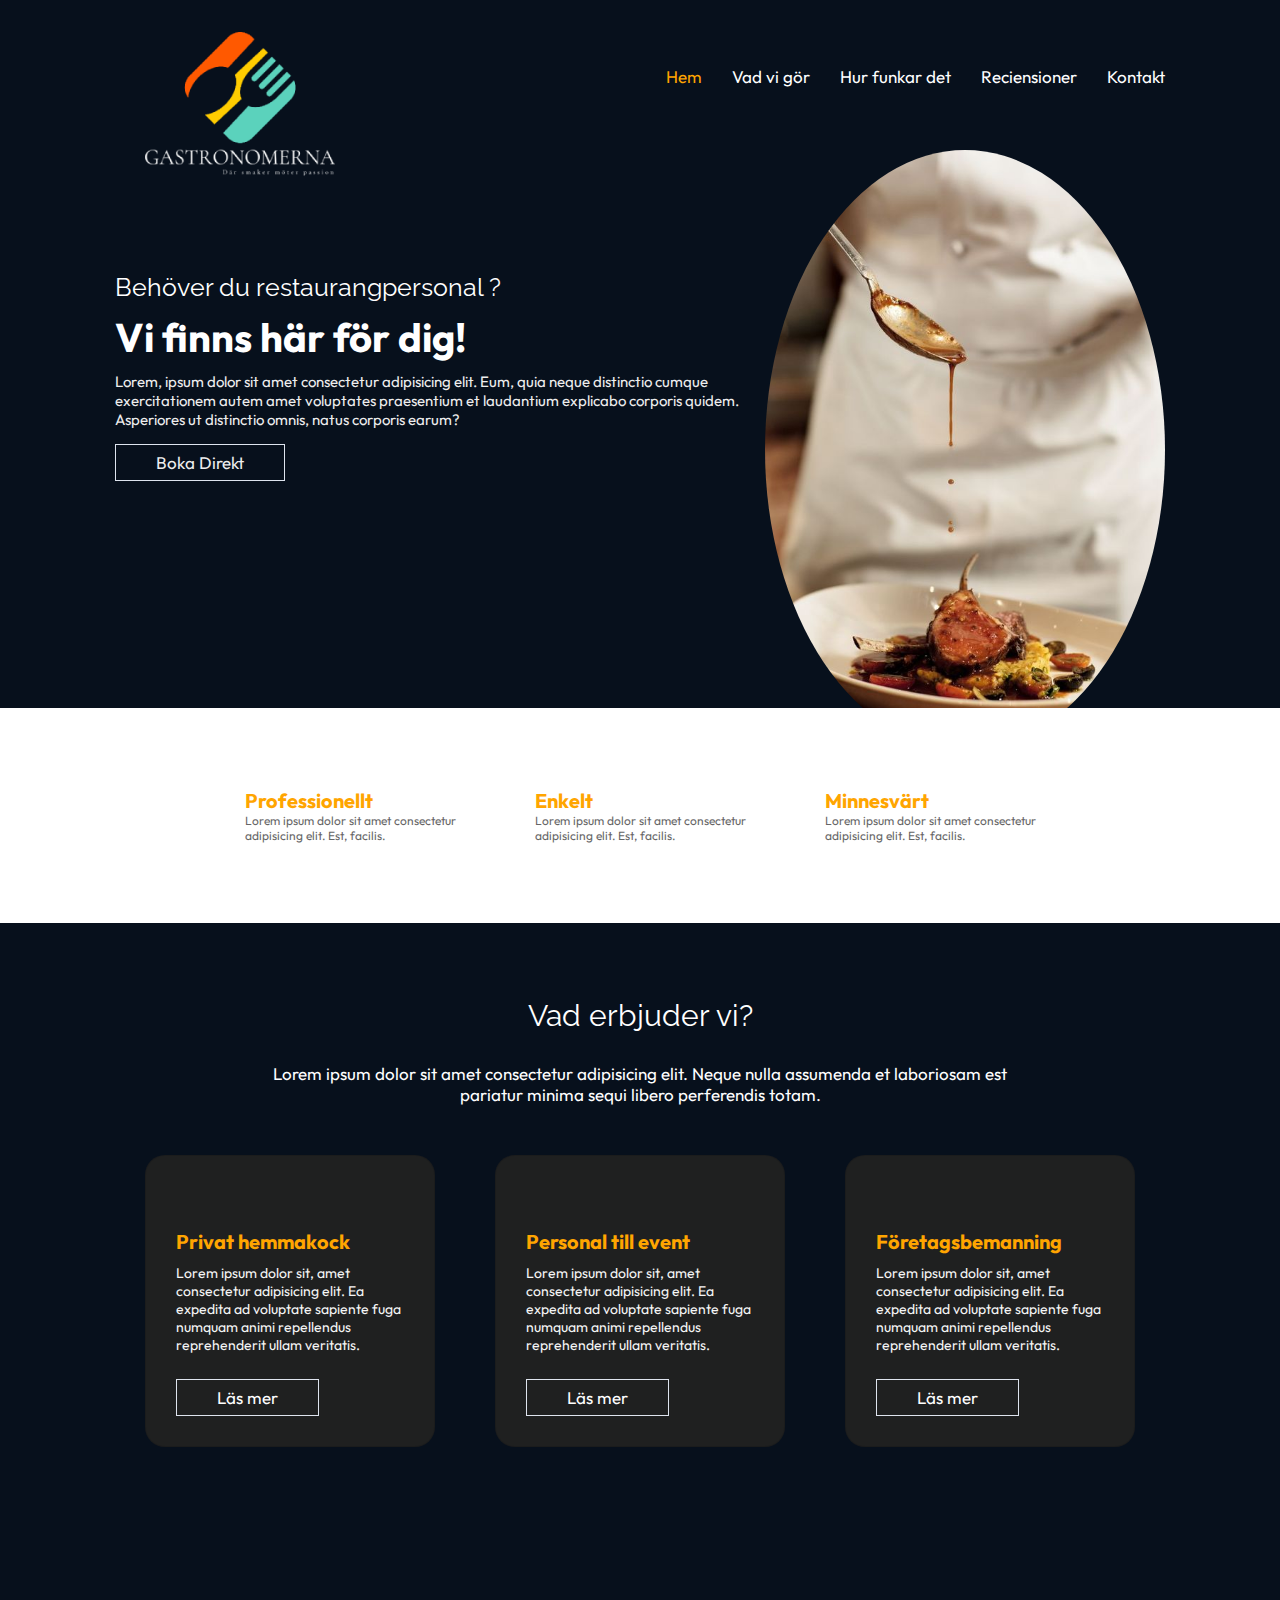
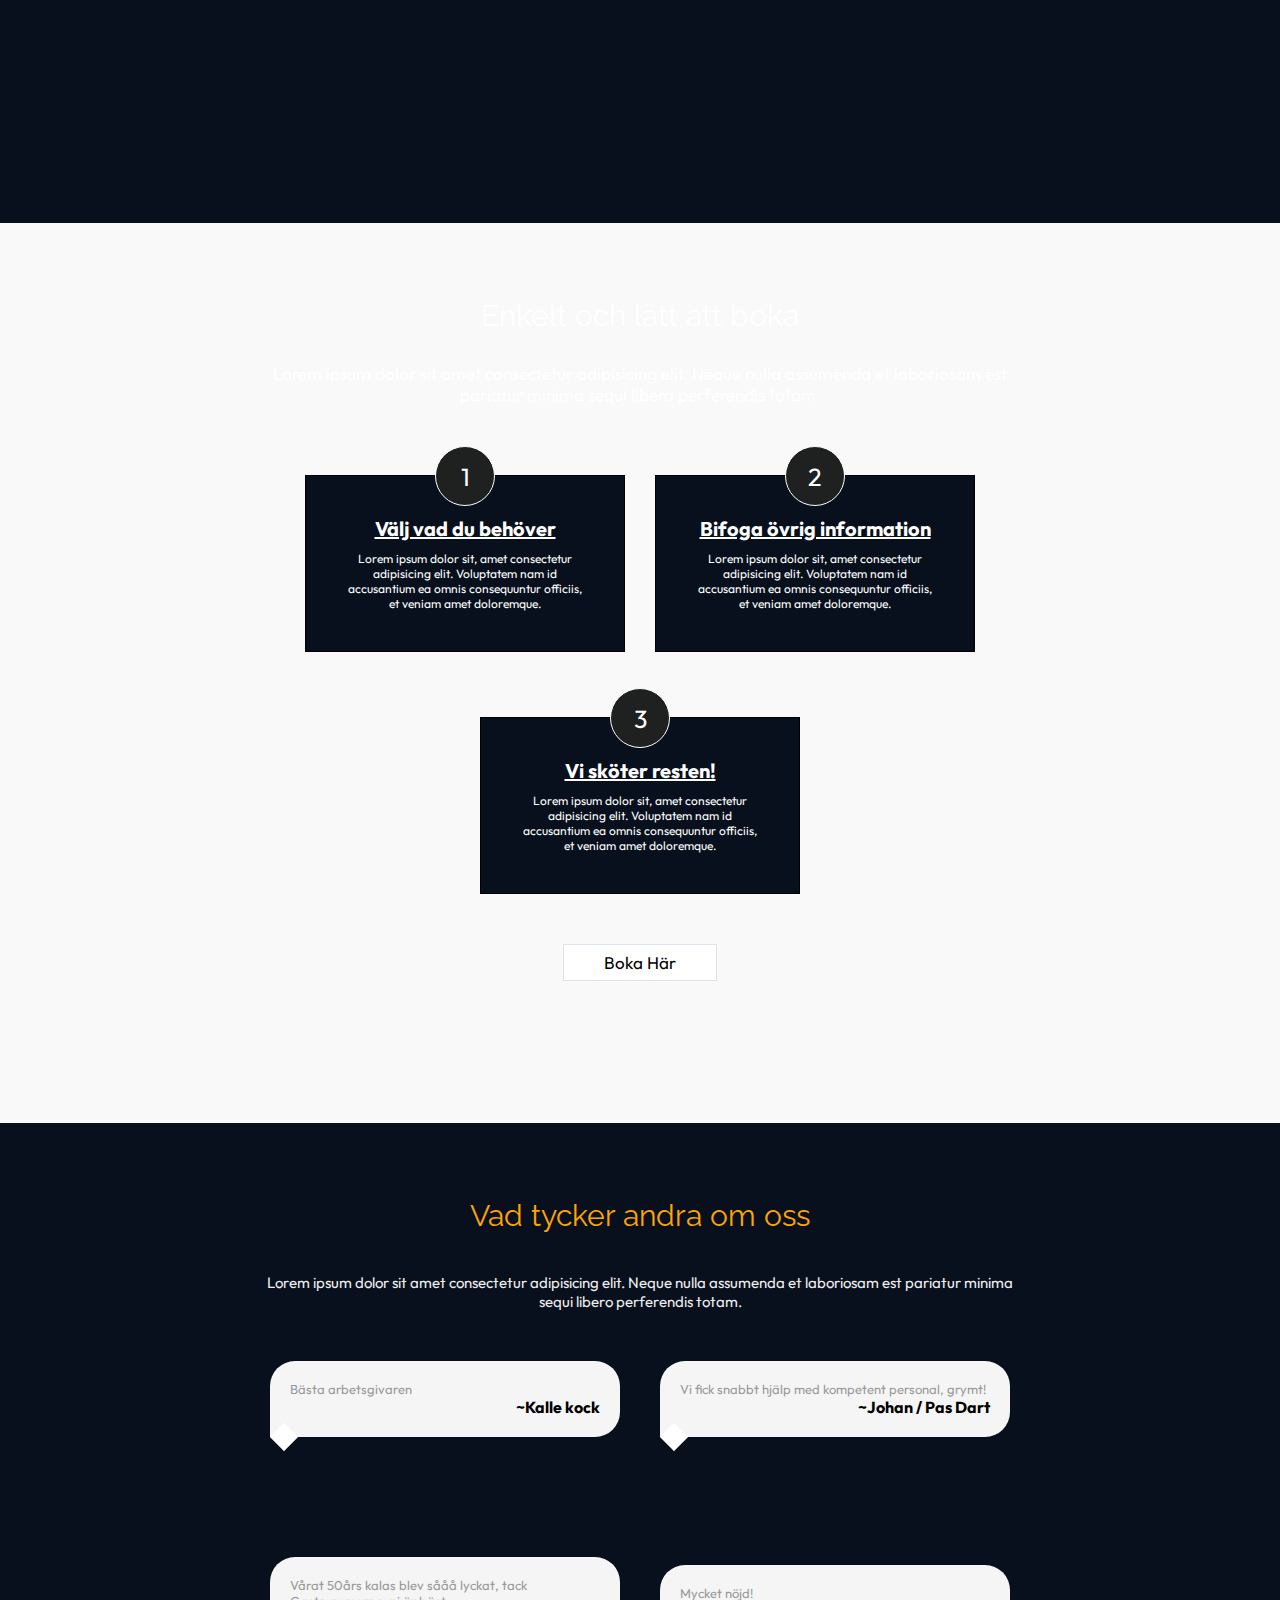
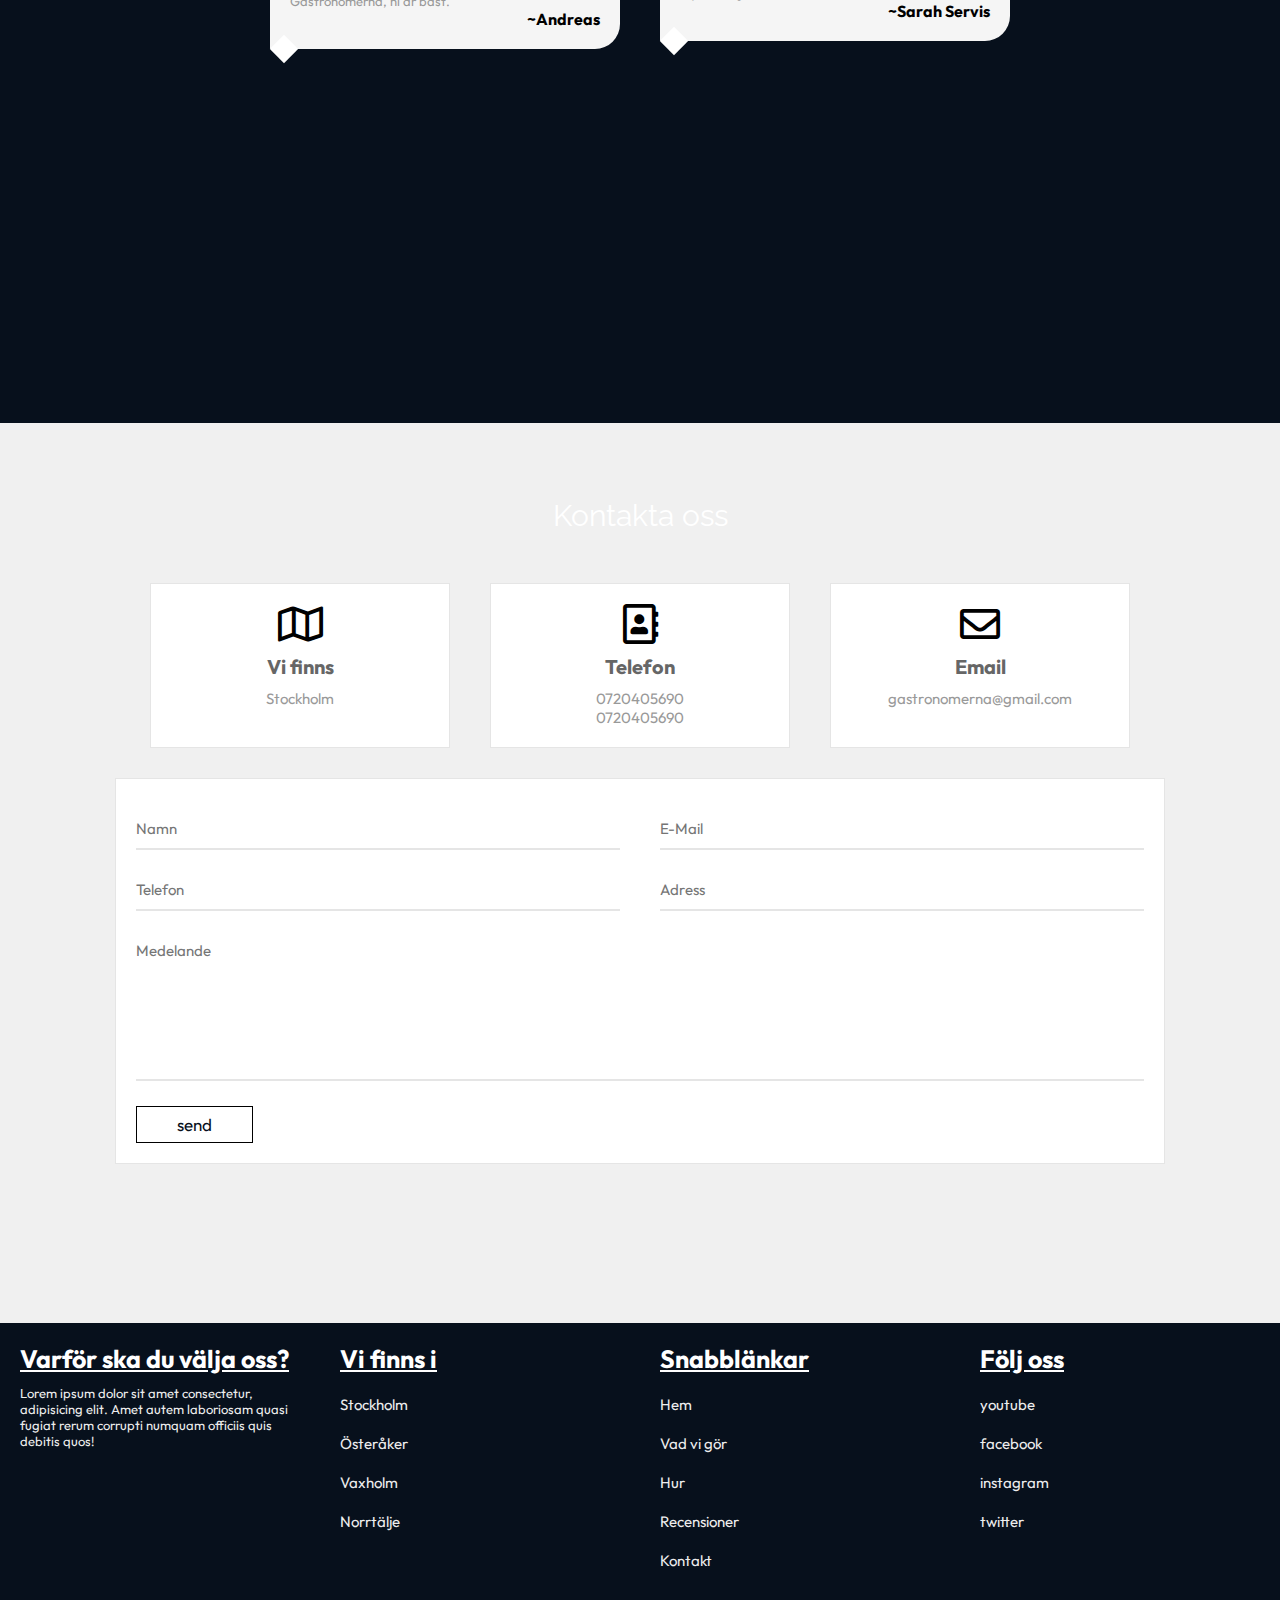
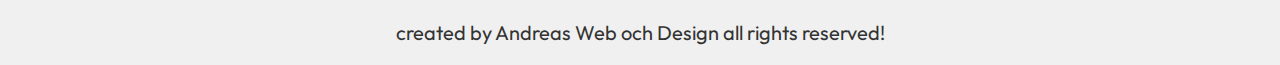
==== index.html @ 0b3905fc "Add files via upload" ====
<!DOCTYPE html>
<html lang="en">
<head>
    <meta charset="UTF-8">
    <meta name="viewport" content="width=device-width, initial-scale=1.0">
    <title>responsive website design tutorail</title>

    <!-- font awesome cdn link  -->
    <link rel="stylesheet" href="https://cdnjs.cloudflare.com/ajax/libs/font-awesome/5.15.3/css/all.min.css">

    <!-- custom css file link  -->
    <link rel="stylesheet" href="style.css">

</head>
<body>
    
<!-- header section starts  -->

<header>
    <img class="logo" src="images/Logo.png" alt="Logo">
    

    <div id="menu" class="fas fa-bars"></div>

    <nav class="navbar">
        <ul>
            <li><a class="active" href="#home">Hem</a></li>
            <li><a href="#service">Vad vi gör</a></li>
            <li><a href="#process">Hur funkar det</a></li>
            <li><a href="#review">Reciensioner</a></li>
            <li><a href="#contact">Kontakt</a></li>
        </ul>
    </nav>

</header>

<!-- header section ends -->

<!-- home section starts  -->

<section class="home" id="home">

    <div class="content">
        <span>Behöver du restaurangpersonal ?</span>
        <h3>Vi finns här för dig!</h3>
        <p>Lorem, ipsum dolor sit amet consectetur adipisicing elit. Eum, quia neque distinctio cumque exercitationem autem amet voluptates praesentium et laudantium explicabo corporis quidem. Asperiores ut distinctio omnis, natus corporis earum?</p>
        <a href="#" class="btn">Boka Direkt</a>
    </div>

    <div class="image">
        <img src="images/naperar.jpg" alt="">
    </div>

</section>

<!-- home section ends -->

<!-- icons section  -->

<section class="icons-container">

    <div class="icons">
       
        <div class="info">
            <h3>Professionellt</h3>
            <p>Lorem ipsum dolor sit amet consectetur adipisicing elit. Est, facilis.</p>
        </div>
    </div>

    <div class="icons">
       
        <div class="info">
            <h3>Enkelt</h3>
            <p>Lorem ipsum dolor sit amet consectetur adipisicing elit. Est, facilis.</p>
        </div>
    </div>

    <div class="icons">
        
        <div class="info">
            <h3>Minnesvärt</h3>
            <p>Lorem ipsum dolor sit amet consectetur adipisicing elit. Est, facilis.</p>
        </div>
    </div>

    
    </div>

</section>

<!-- service section starts  -->

<section class="service" id="service">

 <h1 class="heading">Vad erbjuder vi?</h1>
 <p class="description">Lorem ipsum dolor sit amet consectetur adipisicing elit. Neque nulla assumenda et laboriosam est pariatur minima sequi libero perferendis totam.</p>

 <div class="box-container">

    <div class="box">
        <img src="images/icon5.svg" alt="">
        <h3>Privat hemmakock</h3>
        <p>Lorem ipsum dolor sit, amet consectetur adipisicing elit. Ea expedita ad voluptate sapiente fuga numquam animi repellendus reprehenderit ullam veritatis.</p>
        <a href="#" class="btn">Läs mer</a>
    </div>

    <div class="box">
        <img src="images/icon1.svg" alt="">
        <h3>Personal till event</h3>
        <p>Lorem ipsum dolor sit, amet consectetur adipisicing elit. Ea expedita ad voluptate sapiente fuga numquam animi repellendus reprehenderit ullam veritatis.</p>
        <a href="#" class="btn">Läs mer</a>
    </div>

    <div class="box">
        <img src="images/icon3.svg" alt="">
        <h3>Företagsbemanning</h3>
        <p>Lorem ipsum dolor sit, amet consectetur adipisicing elit. Ea expedita ad voluptate sapiente fuga numquam animi repellendus reprehenderit ullam veritatis.</p>
        <a href="#" class="btn">Läs mer</a>
    </div>

 </div>

</section>

<!-- service section ends -->

<!-- process section starts  -->

<section class="process" id="process">

    <h1 class="heading">Enkelt och lätt att boka</h1>
    <p class="description">Lorem ipsum dolor sit amet consectetur adipisicing elit. Neque nulla assumenda et laboriosam est pariatur minima sequi libero perferendis totam.</p>
   
    <div class="box-container">

        <div class="box">
            <span>1</span>
            <h3>Välj vad du behöver</h3>
            <p>Lorem ipsum dolor sit, amet consectetur adipisicing elit. Voluptatem nam id accusantium ea omnis consequuntur officiis, et veniam amet doloremque.</p>
        </div>

        <div class="box">
            <span>2</span>
            <h3>Bifoga övrig information</h3>
            <p>Lorem ipsum dolor sit, amet consectetur adipisicing elit. Voluptatem nam id accusantium ea omnis consequuntur officiis, et veniam amet doloremque.</p>
        </div>

        <div class="box">
            <span>3</span>
            <h3>Vi sköter resten!</h3>
            <p>Lorem ipsum dolor sit, amet consectetur adipisicing elit. Voluptatem nam id accusantium ea omnis consequuntur officiis, et veniam amet doloremque.</p>
        </div>

    </div>

    <a href="#" class="btn">Boka Här</a>

</section>

<!-- process section ends -->

<!-- review section starts  -->

<section class="review" id="review">

    <h1 class="heading">Vad tycker andra om oss</h1>
    <p class="description">Lorem ipsum dolor sit amet consectetur adipisicing elit. Neque nulla assumenda et laboriosam est pariatur minima sequi libero perferendis totam.</p>

    <div class="box-container">

        <div class="box">
            <p>Bästa arbetsgivaren</p>
            <h3>~Kalle kock</h3>
            
        </div>

        <div class="box">
            <p>Vi fick snabbt hjälp med kompetent personal, grymt!</p>
            <h3>~Johan / Pas Dart</h3>
            
        </div>

        <div class="box">
            <p>Vårat 50års kalas blev sååå lyckat, tack Gastronomerna, ni är bäst.</p>
            <h3>~Andreas</h3>
            
        </div>

        <div class="box">
            <p>Mycket nöjd!</p>
            <h3>~Sarah Servis</h3>
            
        </div>
        
    </div>

</section>

<!-- review section ends -->

<!-- contact section starts  -->

<section class="contact" id="contact">

    <h1 class="heading">Kontakta oss</h1>

    <div class="box-container">

        <div class="box">
            <i class="far fa-map"></i>
            <h3>Vi finns</h3>
            <p>Stockholm</p>
        </div>

        <div class="box">
            <i class="far fa-address-book"></i>
            <h3>Telefon</h3>
            <p>0720405690</p>
            <p>0720405690</p>
        </div>

        <div class="box">
            <i class="far fa-envelope"></i>
            <h3>Email</h3>
            <p>gastronomerna@gmail.com</p>
        </div>

    </div>

    <form action="">

        <input type="text" placeholder="Namn" class="box">
        <input type="email" placeholder="E-mail" class="box">
        <input type="number" placeholder="Telefon" class="box">
        <input type="text" placeholder="Adress" class="box">
        <textarea name="" id="" cols="30" rows="10" class="box message" placeholder="Medelande"></textarea>
        <input type="submit" value="send" class="btn">

    </form>

</section>

<!-- contact section ends -->

<!-- footer section starts  -->

<div class="footer">

    <div class="box-container">

        <div class="box">
            <h3>Varför ska du välja oss?</h3>
            <p>Lorem ipsum dolor sit amet consectetur, adipisicing elit. Amet autem laboriosam quasi fugiat rerum corrupti numquam officiis quis debitis quos!</p>
        </div>

        <div class="box">
            <h3>Vi finns i</h3>
            <a href="#">Stockholm</a>
            <a href="#">Österåker</a>
            <a href="#">Vaxholm</a>
            <a href="#">Norrtälje</a>
        </div>

        <div class="box">
            <h3>Snabblänkar</h3>
            <a href="#">Hem</a>
            <a href="#">Vad vi gör</a>
            <a href="#">Hur</a>
            <a href="#">Recensioner</a>
            <a href="#">Kontakt</a>
        </div>

        <div class="box">
            <h3>Följ oss</h3>
            <a href="#">youtube</a>
            <a href="#">facebook</a>
            <a href="#">instagram</a>
            <a href="#">twitter</a>
        </div>

    </div>

    <h1 class="credit"> created by Andreas Web och Design all rights reserved! </h1>

</div>

<!-- footer section ends -->

<!-- scroll top  -->
<a href="#home" class="scroll-top">
    <img src="images/scroll-img.png" alt="">
</a>

























<!-- jquery cdn link  -->
<script src="https://cdnjs.cloudflare.com/ajax/libs/jquery/3.6.0/jquery.min.js"></script>

<!-- custom js file link  -->
<script src="js/script.js"></script>

</body>
</html>
---- style.css ----
@import url('https://fonts.googleapis.com/css2?family=Poppins:wght@100;200;300;400&display=swap');
@import url('https://fonts.googleapis.com/css2?family=Outfit:wght@100..900&family=Raleway:ital,wght@0,100..900;1,100..900&display=swap');




*{
    font-family: 'Outfit', sans-serif;
    margin:0; padding:0;
    box-sizing: border-box;
    text-transform: none;
    outline: none; border:none;
    text-decoration: none;
    transition: all .2s linear;
    
}


html{
    font-size: 62.5%;
    overflow-x: hidden;
}

section{
    min-height: 100vh;
    padding:0 9%;
    padding-top: 7.5rem;
}

.btn{
    padding:.7rem 4rem;
    display: inline-block;
    margin-top: 1.5rem;
    font-size: 1.7rem;
    color:#ffffff;
    border:.1rem solid #DEE4EE;
}

.btn:hover{
    background:#f0f0f0;
   
}

.heading{
    font-family: 'Raleway', sans-serif;
    text-align: center;
   
    font-size: 3rem;
    font-weight: normal;
    color: #fff;
    margin-bottom: 3rem;
}

.description{
    font-size: 1.7rem;
    
    color:#ffffff;
    width:80rem;
    margin:0 auto;
    text-align: center;
}

header{
    position: absolute;
    top:0; left:0;
    width:100%;
    max-height: 100px;
    display: flex;
    align-items: center;
    justify-content: space-between;
    background:#07101c;
    z-index: 1000;
    padding:1.5rem 9%;
    
}

header .logo{
    
   
    width: 250px;
    margin-top: 10%;
}

header .navbar ul{
    display: flex;
    align-items: center;
    justify-content: center;
    list-style: none;
    padding-top: 10%;
}

header .navbar ul li{
    margin-left: 3rem;
}

header .navbar ul li a{
    color:#ffffff;
    font-size: 1.7rem;
}

header .navbar ul li a.active,
header .navbar ul li a:hover{
    color: orange;
}

#menu{
    font-size: 3rem;
    color:white;
    cursor: pointer;
    display: none;
}

.home{
    
    padding-bottom: 3rem;
    display: flex;
    align-items: center;
    justify-content: space-between;
    min-height: 75vh;
    overflow: hidden;
    background-color: #07101c;
    background-size: cover;
    background-position: bottom;
}

.home .image{
    position: relative;
    top:7.5rem;
}

.home .image img{
    width:40rem;
    border-radius: 50%;
}

.home .content span{
    font-family: 'Raleway', sans-serif;
    font-size: 2.5rem;
    color:rgb(255, 255, 255);
}

.home .content h3{
    font-size: 4rem;
    color:#fff;
    padding-top: 1rem;
    padding-bottom: 1rem;;
}

.home .content p{
    font-size: 1.5rem;
    color:#eee;
}

.home .btn{
    color:#eee;
}

.home .btn:hover{
    color:var(--blue);
}

.icons-container{
    min-height: auto;
    padding-top: 5rem;
    padding-bottom: 5rem;
    display: flex;
    align-items: center;
    justify-content: center;
    flex-wrap: wrap;
}

.icons-container .icons{
    display: flex;
    align-items: center;
    margin:3rem;
    width:23rem;
}

.icons-container .icons img{
    width:15rem;
    padding:0 1rem;
}

.icons-container .icons .info{
    padding-left: 1rem;
}

.icons-container .icons .info h3{
    font-size: 2rem;
    color: orange;
}

.icons-container .icons .info p{
    font-size: 1.2rem;
    color:#666;
}

.service{
    background: #07101c;
}

.service .box-container{
    display: flex;
    align-items: center;
    justify-content: center;
    
    padding:2rem 0;
}

.service .box-container .box{
    background:#1f2020;
    border:.1rem solid rgba(0,0,0,.1);
    padding:3rem;
    margin:3rem;
    width:32rem;
    border-radius: 20px;
}

.service .box-container .box:hover{
    box-shadow: 0 1rem 2rem rgba(0,0,0,.1);
}

.service .box-container .box img{
    width:7rem;
    margin:2rem 0;
}

.service .box-container .box h3{
    font-size: 2rem;
    color: orange;
}

.service .box-container .box p{
    font-size: 1.4rem;
    color: whitesmoke;
    padding:1rem 0;
}

.process{
    background:#f9f9f9;
    text-align: center;
}

.process .box-container{
    display: flex;
    align-items: center;
    justify-content: center;
    flex-wrap: wrap;
    padding:2rem 0;
}

.process .box-container .box{
    margin:1.5rem;
    padding:3rem;
    background:#07101c;
    border:.1rem solid rgb(0, 0, 0);
    margin-top: 5rem;
    width:32rem;
}

.process .box-container .box span{
    color:white;
    border:.1rem solid;
    display: block;
    height:6rem;
    width:6rem;
    line-height: 6rem;
    text-align: center;
    border-radius: 50%;
    font-size: 2.5rem;
    background:#1f2020;
    margin:0 auto;
    margin-top: -6rem;
}

.process .box-container .box h3{
    color:white;
    font-size: 2rem;
    margin-top: 1rem;
    text-decoration: underline;
}

.process .box-container .box p{
    color:white;
    font-size: 1.2rem;
    padding:1rem;
}

.process .btn{
    background:white;
    color:black;
    margin-bottom: 4rem;
}

.process .btn:hover{
    opacity: .8;
    background-color: black;
    color: white;
}

.review{
    background-color: #07101c;
   /* background:linear-gradient(rgba(0,0,0,.7),rgba(0,0,0,.7)), url(../images/review-bg.jpg) no-repeat;
    */
   background-size: cover;
    background-position: center;
    background-attachment: fixed;
}

.review .heading{
    color:orange;
}

.review .description{
    color:#eee;
    padding:1rem;
    font-size: 1.5rem;
}

.review .box-container{
    display: flex;
    align-items: center;
    justify-content: center;
    flex-wrap: wrap;
    padding:2rem 0;
}

.review .box-container .box{
    width:35rem;
    background:whitesmoke;
    padding:2rem;
    margin:2rem;
    margin-bottom: 10rem;
    position: relative;
    border-top-left-radius: 25px;
    border-top-right-radius: 25px;
    border-bottom-right-radius: 25px;
    border-bottom-left-radius: 1px;

}

.review .box-container .box img{
    position: absolute;
    bottom:-8.5rem; left:-1.5rem;
    height:6rem;
    width:6rem;
    border-radius: 50%;
    border:.3rem solid orange;
    object-fit: cover;
}

.review .box-container .box p{
    font-size: 1.3rem;
    color:#999;
}

.review .box-container .box h3{
    font-size: 1.6rem;
    color: black;
    text-align: end;
}

.review .box-container .box::before{
    content: '';
    position: absolute;
    bottom:-1rem; left:.4rem;
    background:white;
    height:2rem;
    width:2rem;
    transform:rotate(45deg);
}

.contact{
    background:#f0f0f0;
    padding-bottom: 2rem;
}

.contact .box-container{
    display: flex;
    justify-content: center;
    flex-wrap: wrap;
}

.contact .box-container .box{
    width:30rem;
    background:#fff;
    border:.1rem solid rgba(0,0,0,.1);
    text-align: center;
    padding:2rem;
    margin:2rem;
}

.contact .box-container .box i{
    font-size: 4rem;
    color:var(--blue);
}

.contact .box-container .box h3{
    padding:1rem 0;
    font-size: 2rem;
    color:#666;
}

.contact .box-container .box p{
    font-size: 1.5rem;
    color:#999;
}

.contact form{
    background:#fff;
    border:.1rem solid rgba(0,0,0,.1);
    padding:2rem;
    margin-top: 1rem;
    display: flex;
    justify-content: space-between;
    flex-wrap: wrap;
}

.contact form .box{
    width:48%;
    padding:1rem 0;
    margin:1rem 0;
    font-size: 1.5rem;
    color:var(--blue);
    text-transform: none;
    border-bottom: .2rem solid rgba(0,0,0,.1);
}

.contact form .box::placeholder{
    text-transform: capitalize;
}

.contact form .message{
    height:15rem;
    resize: none;
    width:100%;
}

.contact form .box:focus{
    border-color:#07101c;
}
.contact form .btn{
    background:white;
    cursor: pointer;
    color: #07101c;
    border-color: black;
}

.contact form .btn:hover{
    background:orange;
    cursor: pointer;
}

.footer{
    background:#07101c;
}

.footer .box-container{
    display: flex;
    justify-content: center;
    flex-wrap: wrap;
}

.footer .box-container .box{
    margin:2rem;
    flex:1 1 25rem;
}

.footer .box-container .box h3{
    padding-bottom: 1rem;
    font-size: 2.5rem;
    color:#fff;
    text-decoration: underline;
}

.footer .box-container .box p{
    font-size: 1.3rem;
    color:#eee;
    
}

.footer .box-container .box a{
    font-size: 1.5rem;
    color:#eee;
    display: block;
    padding:1rem 0;
}

.footer a:hover{
    text-decoration: underline;
}

.footer .credit{
    font-size: 2rem;
    color:#333;
    background:#f0f0f0;
    text-align: center;
    padding:2rem 1rem;
    font-weight: normal;
    

      
}
.gradient-text{
    
    
        background: linear-gradient(0.50turn, rgb(255, 0, 0), #00ff11, rgb(57, 2, 254) );
    
        -webkit-background-clip: text;
        -webkit-text-fill-color: transparent;
    
}

.scroll-top{
    position: fixed;
    right:2rem; bottom:7.5rem;
    z-index: 100;
    display: none;
}

.scroll-top img{
    height:7rem;
}



















/* media queries  */

@media (max-width:991px){

    html{
        font-size: 55%;
    }

    .description{
        padding:1rem;
        width: auto;
        font-size: 1.5rem;
    }

}

@media (max-width:768px){

    #menu{
        display: block;
    }

    header .navbar{
        position: fixed;
        top:6.5rem; left:0;
        width:100%;
        background:#fff;
        border-top: .2rem solid rgba(0,0,0,.1);
        transform:scaleY(0);
        transform-origin: top;
        opacity: 0;
    }

    header .navbar ul{
        flex-flow: column;
        padding:2rem 0;
    }

    header .navbar ul li{
        text-align: center;
        width:100%;
        margin:1rem 0;
    }

    header .navbar ul li a{
        font-size: 2.5rem;
        display: block;
    }

    .fa-times{
        transform:rotate(180deg);
    }

    header .navbar.nav-toggle{
        transform:scaleY(1);
        opacity: 1;
    }

    .home .image{
        display: none;
    }

    .home .content{
        text-align: center;
    }

}

@media (max-width:550px){

    section{
        padding:0 3%;
        padding-top: 7.5rem;
    }

    .home .content h3{
        font-size: 3.5rem;
    }

    .home .content p{
        font-size: 1.3rem;
    }

    .icons-container .icons{
        width:100%;
    }

    .contact .box-container .box{
        width:100%;
        margin:1rem 0;
    }

    .contact form .box{
        width:100%;
    }

}
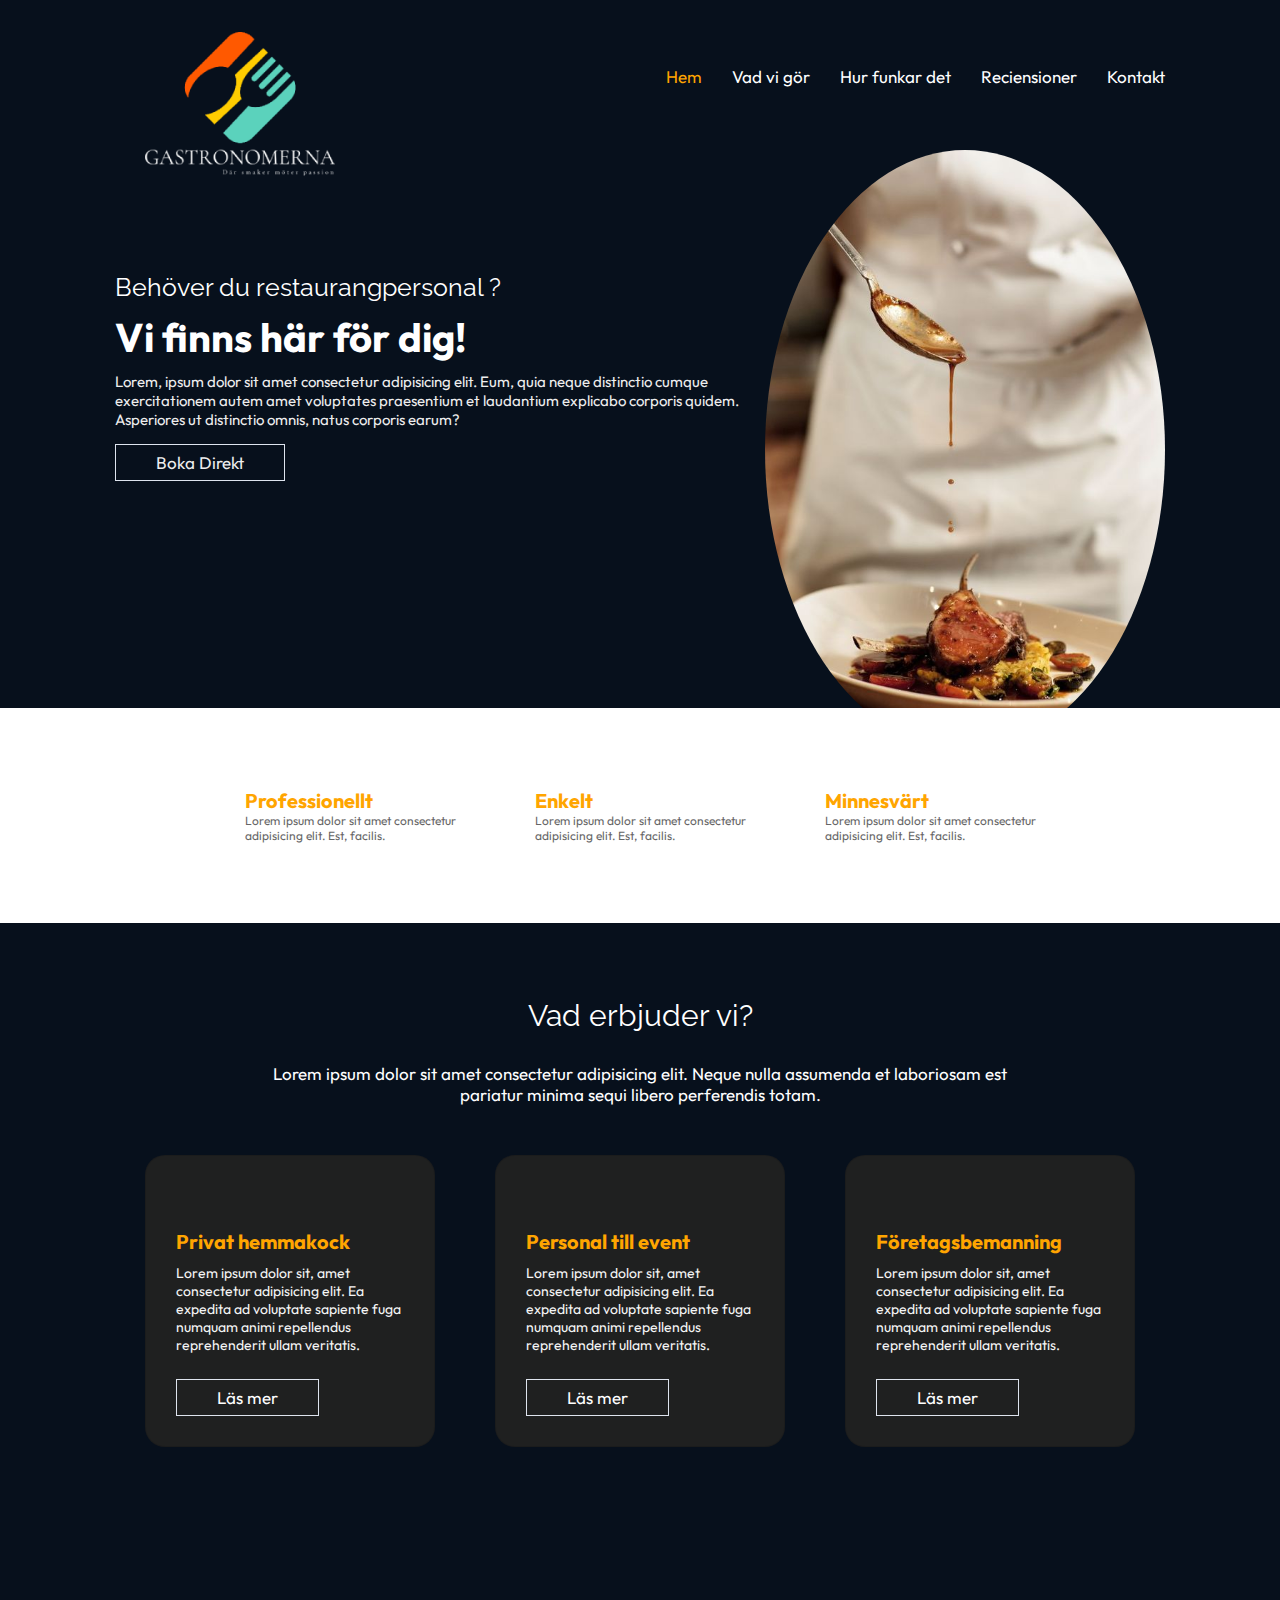
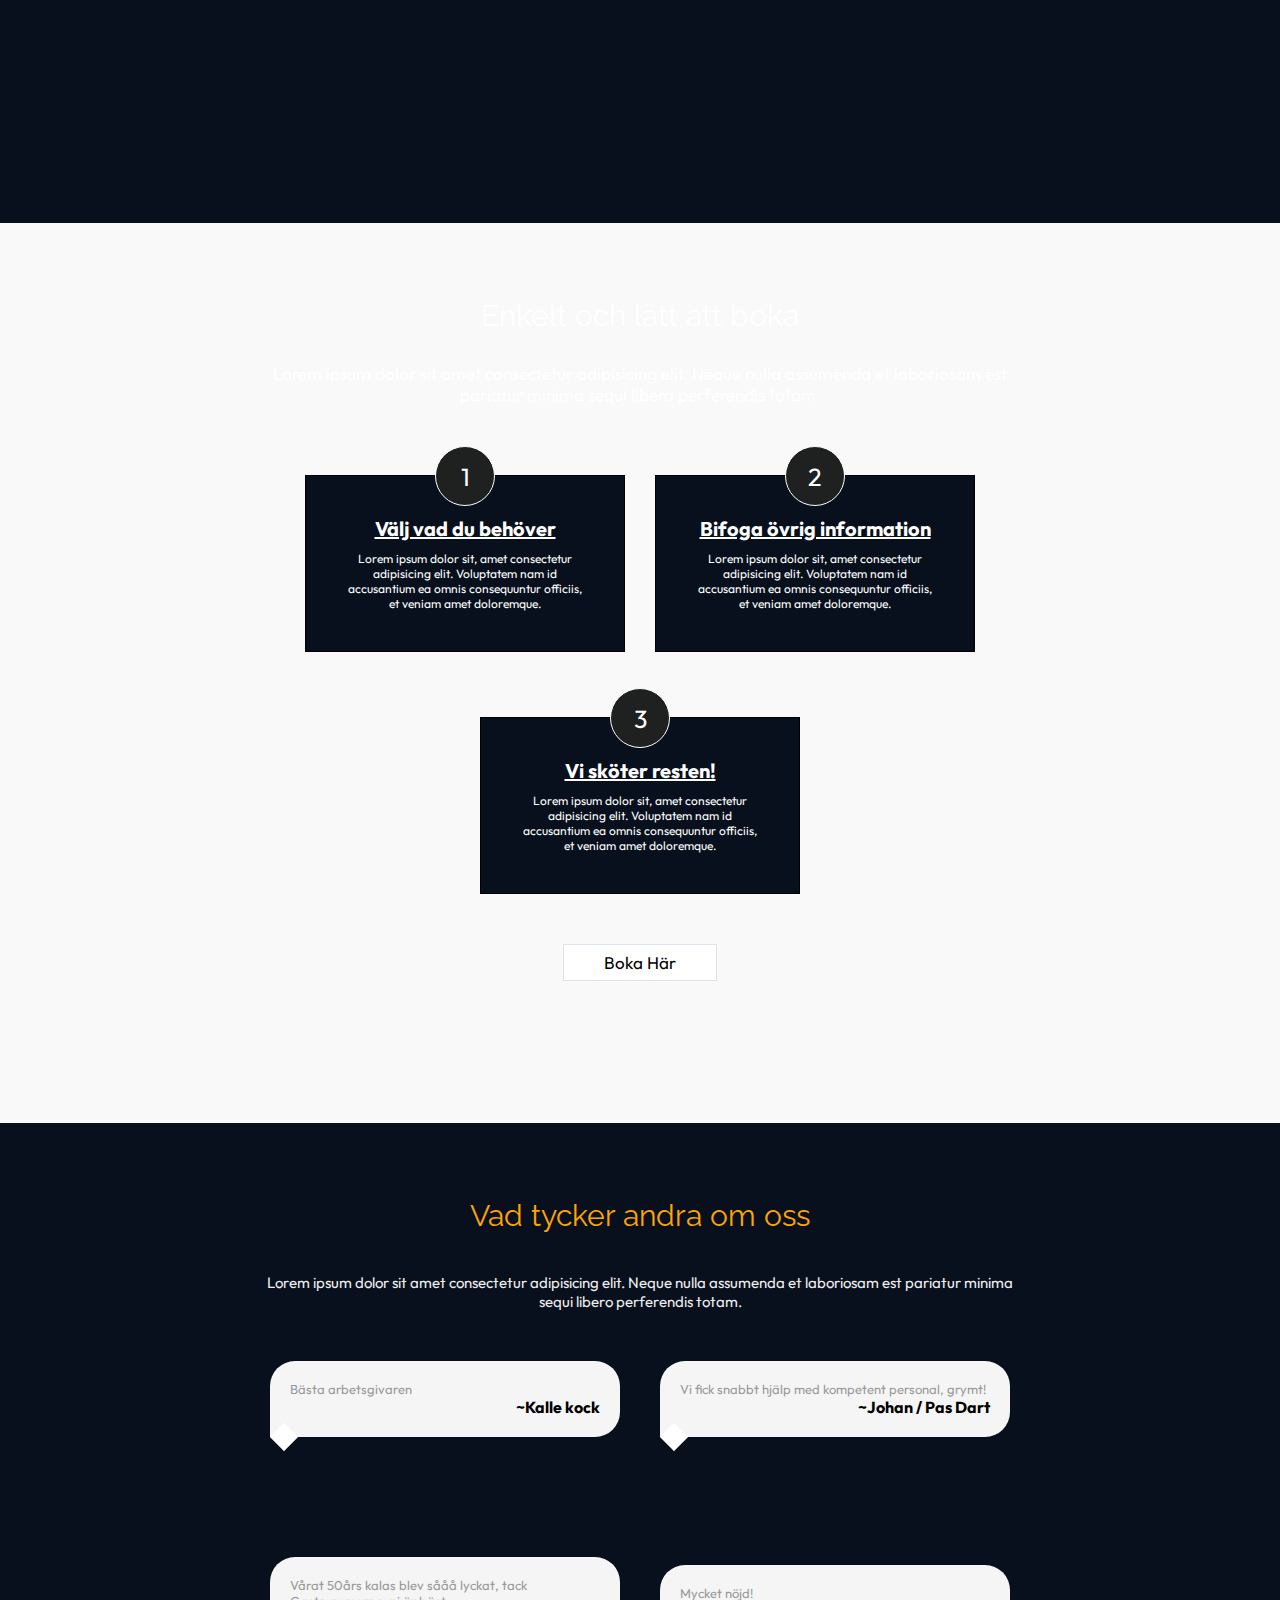
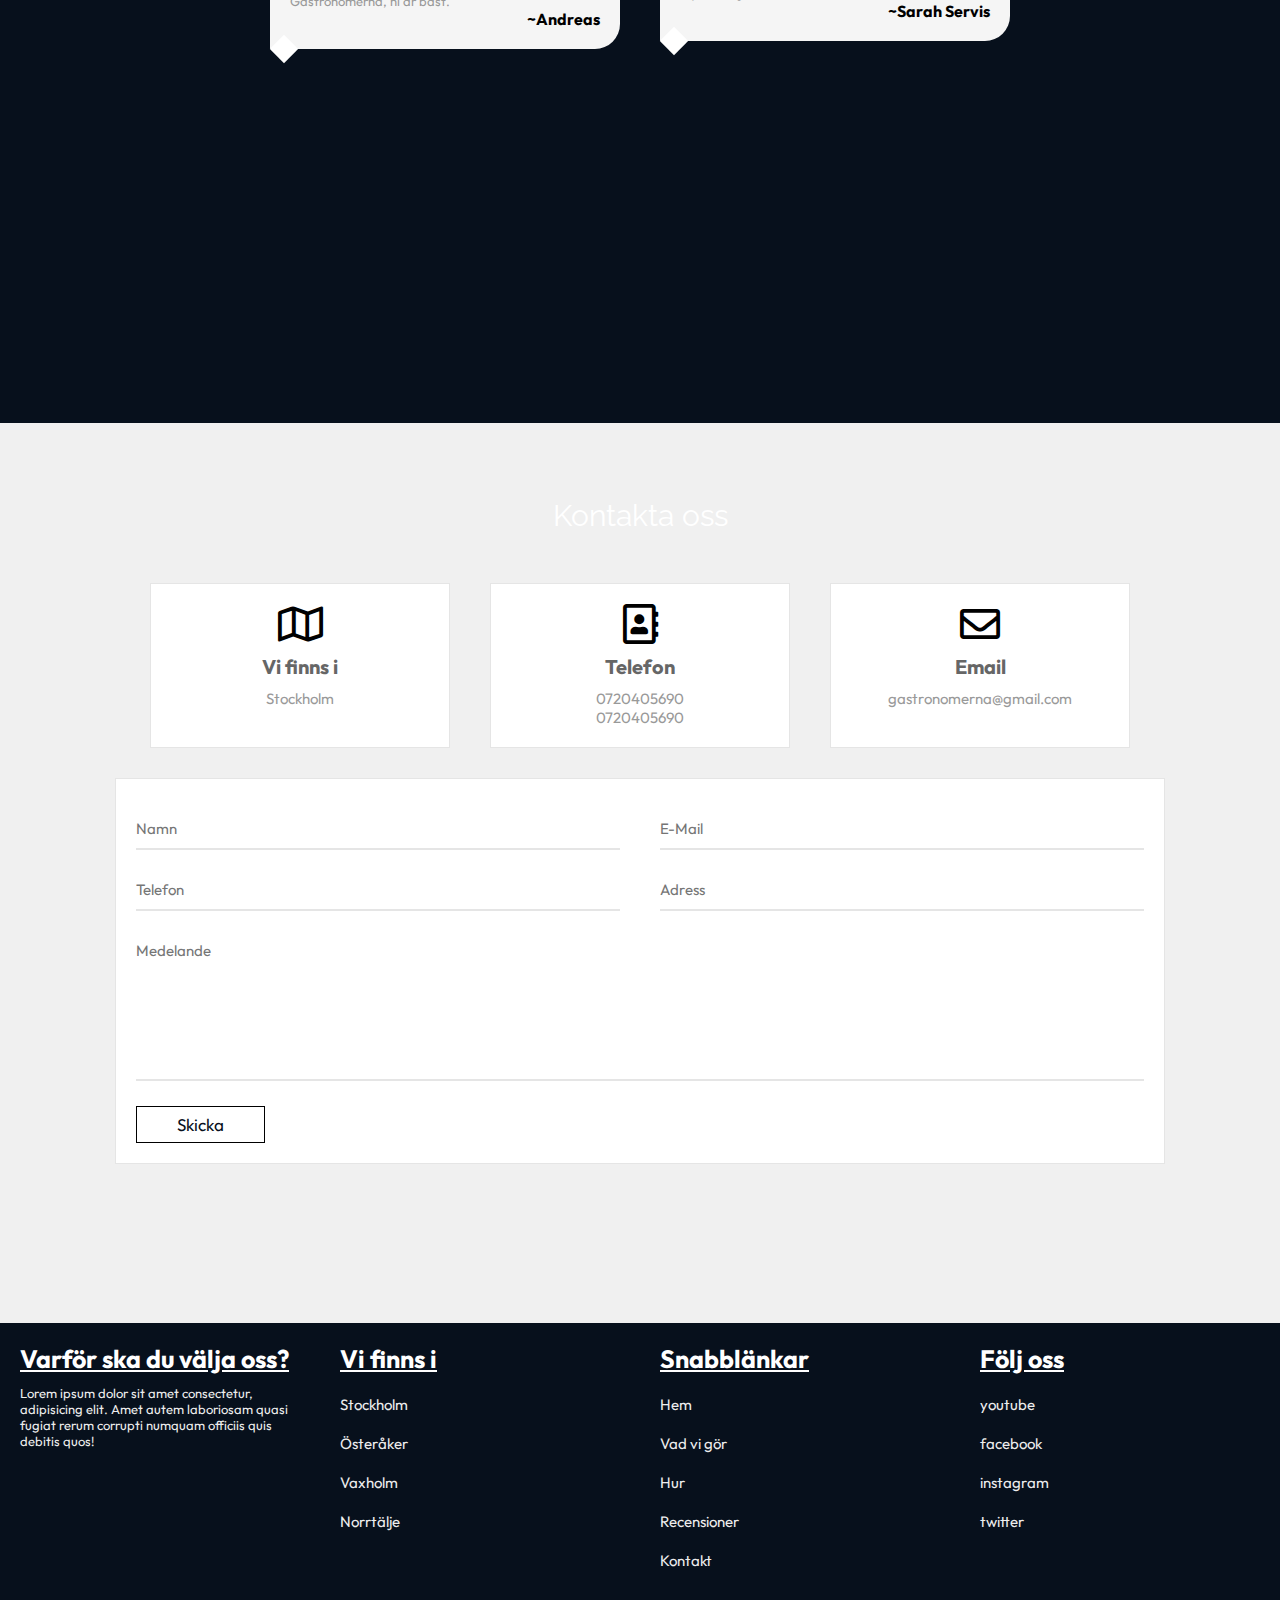
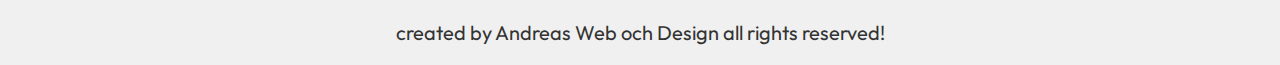
==== commit 03843990: "Update index.html" ====
--- a/index.html
+++ b/index.html
@@ -1,9 +1,9 @@
 <!DOCTYPE html>
-<html lang="en">
+<html lang="sv">
 <head>
     <meta charset="UTF-8">
     <meta name="viewport" content="width=device-width, initial-scale=1.0">
-    <title>responsive website design tutorail</title>
+    <title>Gastronomerna</title>
 
     <!-- font awesome cdn link  -->
     <link rel="stylesheet" href="https://cdnjs.cloudflare.com/ajax/libs/font-awesome/5.15.3/css/all.min.css">
@@ -208,7 +208,7 @@
 
         <div class="box">
             <i class="far fa-map"></i>
-            <h3>Vi finns</h3>
+            <h3>Vi finns i</h3>
             <p>Stockholm</p>
         </div>
 
@@ -234,7 +234,7 @@
         <input type="number" placeholder="Telefon" class="box">
         <input type="text" placeholder="Adress" class="box">
         <textarea name="" id="" cols="30" rows="10" class="box message" placeholder="Medelande"></textarea>
-        <input type="submit" value="send" class="btn">
+        <input type="submit" value="Skicka" class="btn">
 
     </form>
 
@@ -322,4 +322,4 @@
 <script src="js/script.js"></script>
 
 </body>
-</html>+</html>
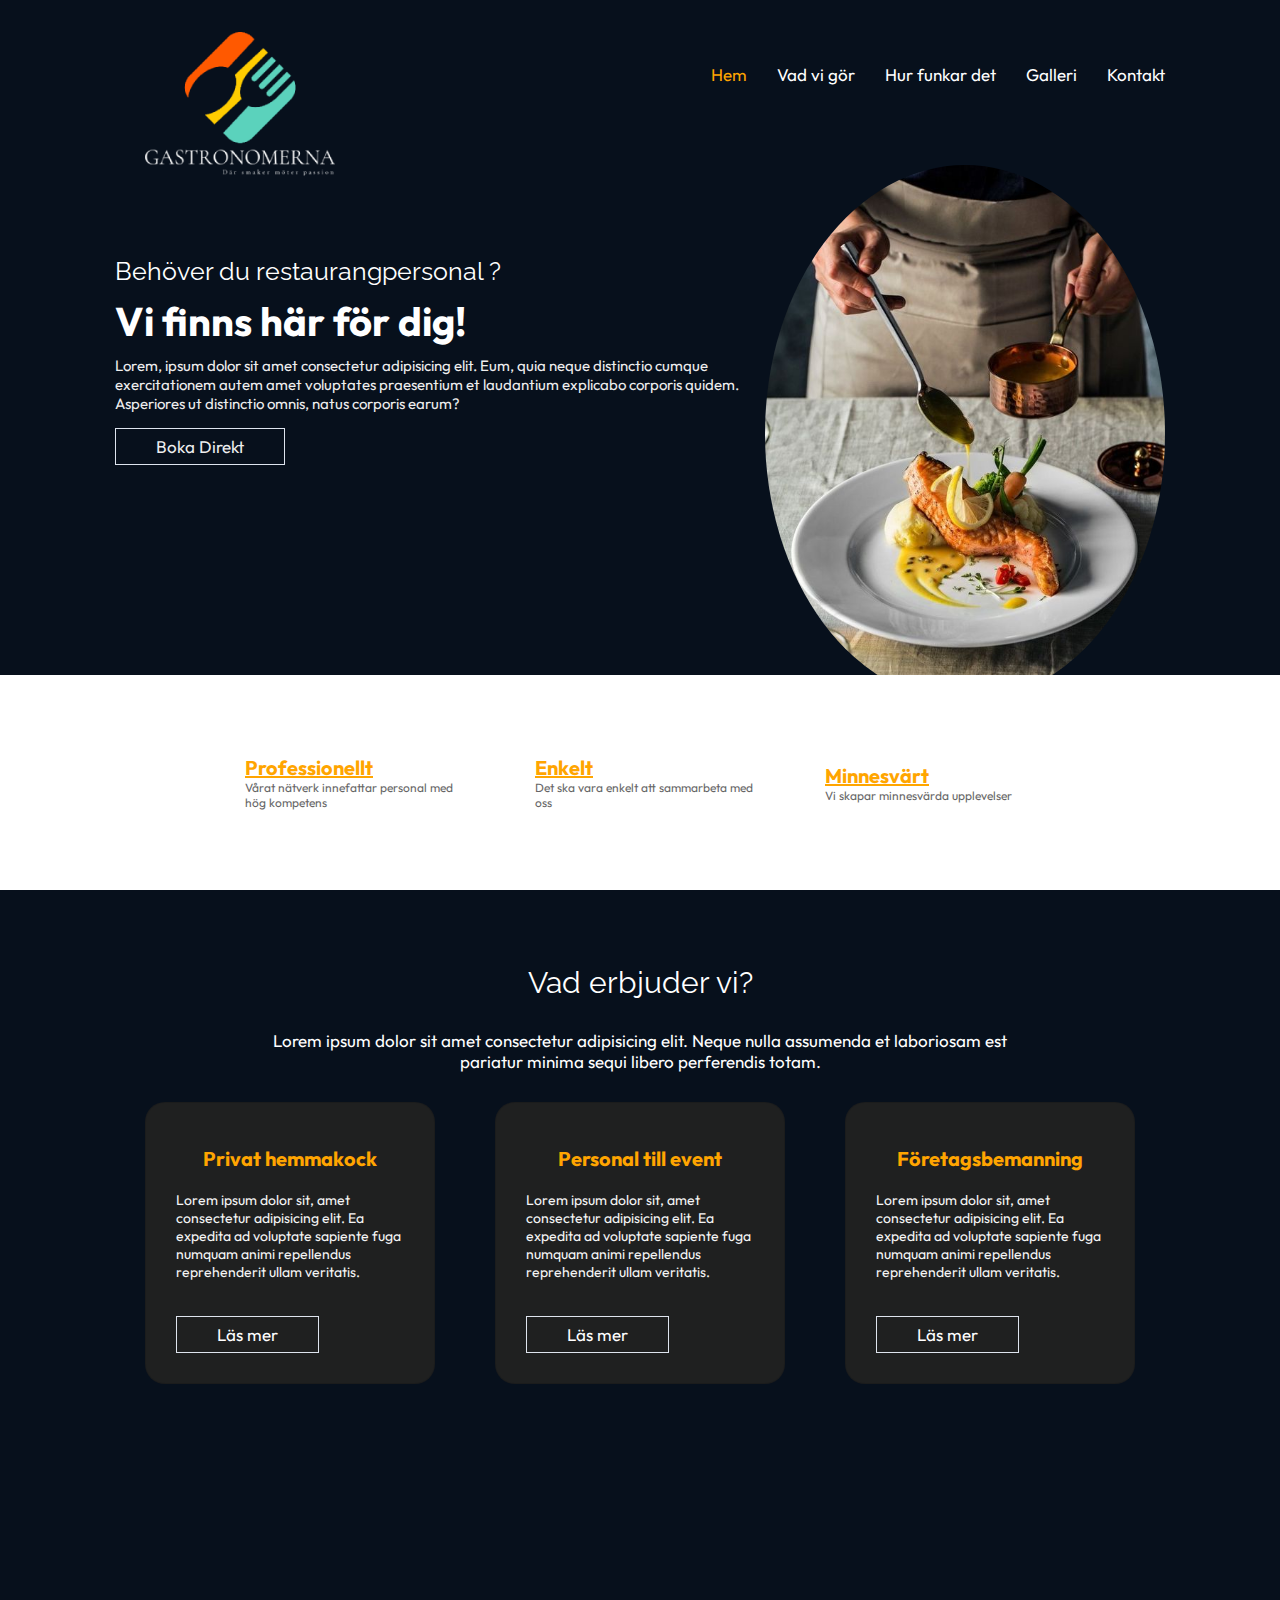
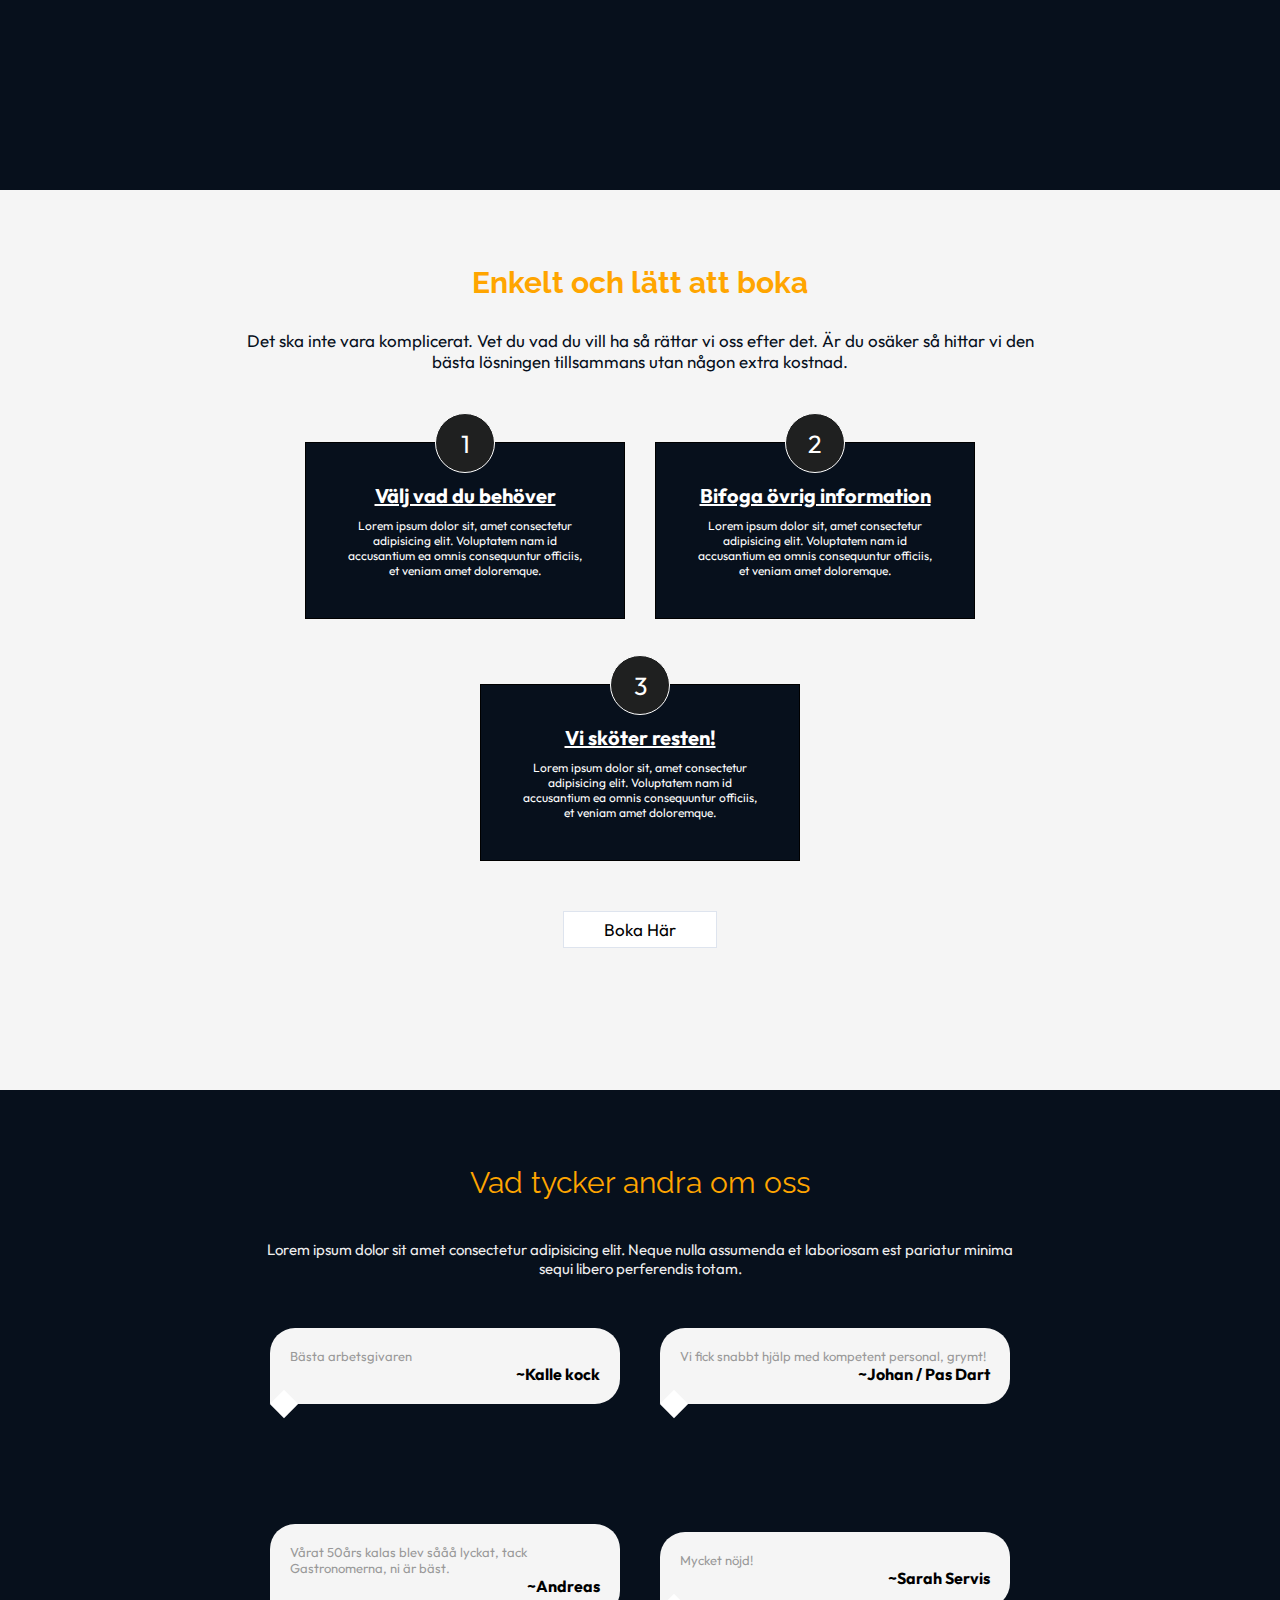
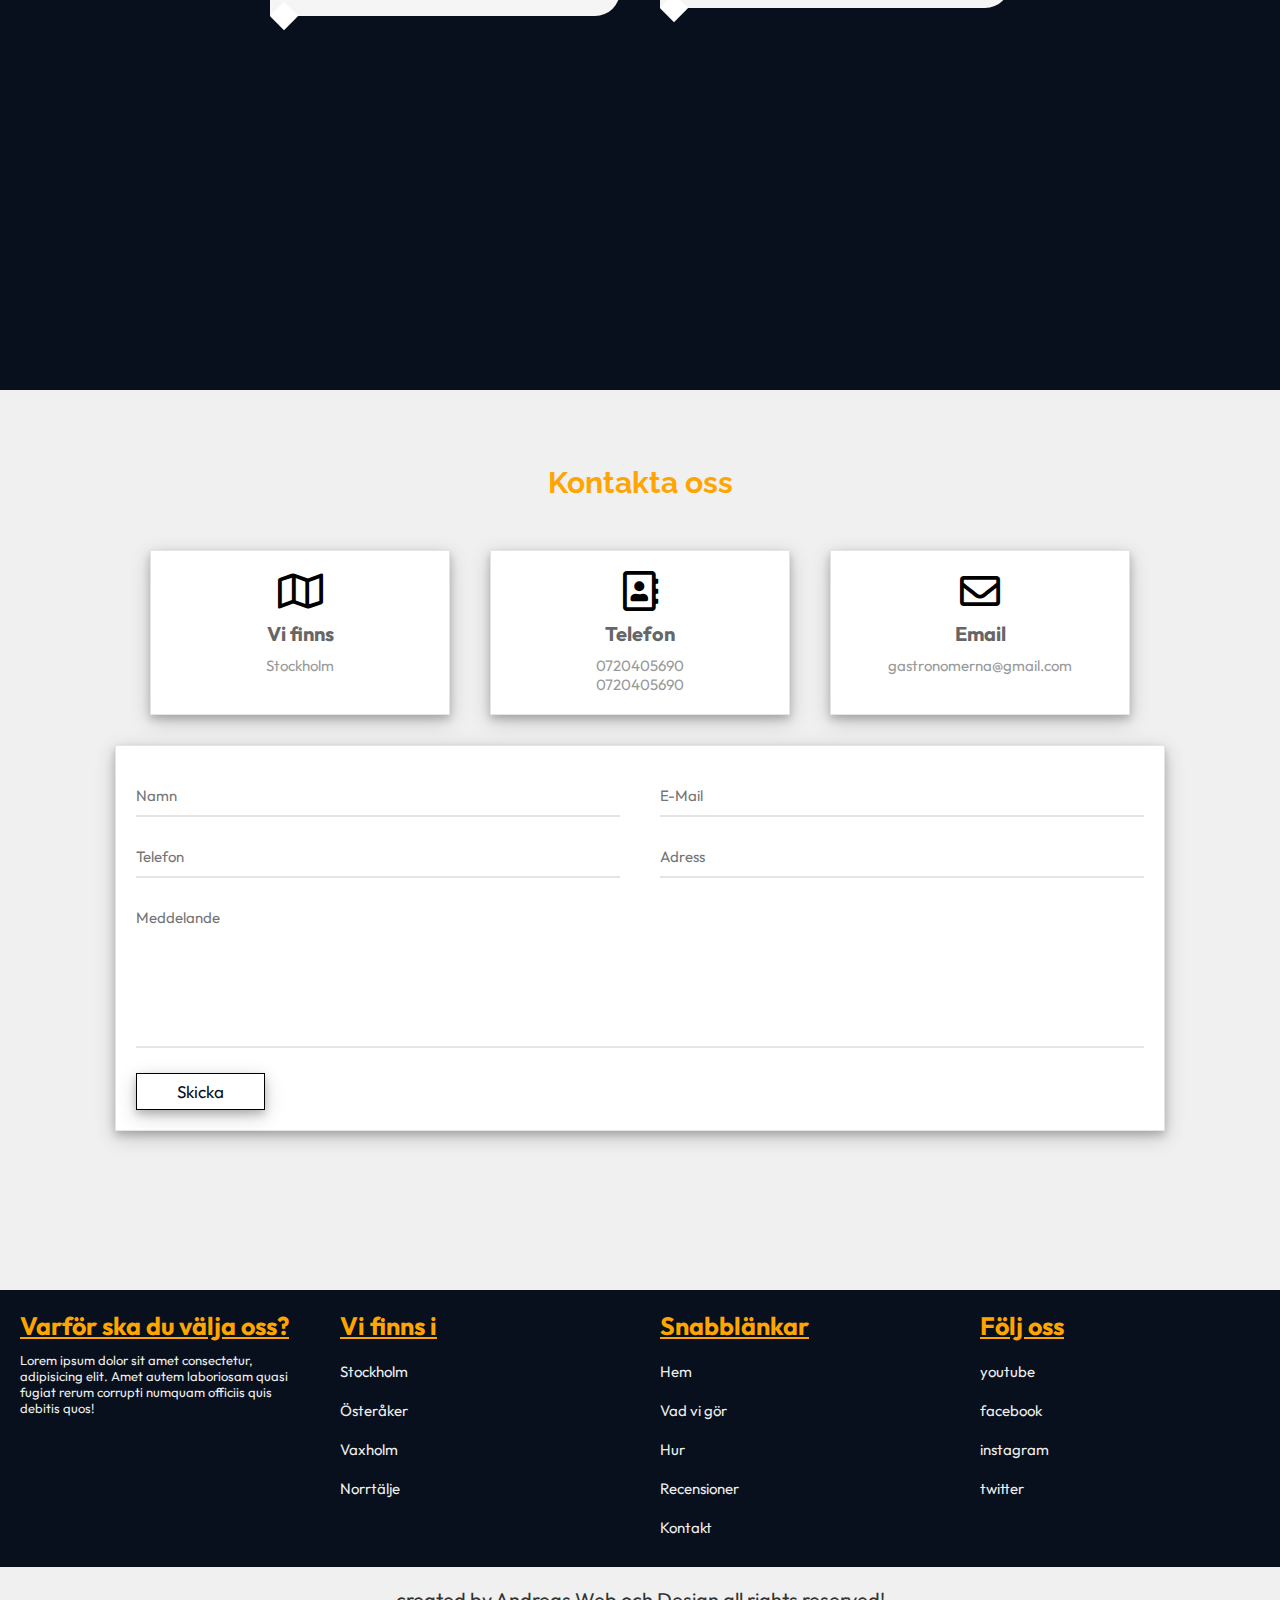
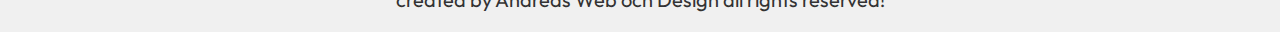
==== commit d5111fac: "Add files via upload" ====
--- a/index.html
+++ b/index.html
@@ -24,11 +24,11 @@
 
     <nav class="navbar">
         <ul>
-            <li><a class="active" href="#home">Hem</a></li>
-            <li><a href="#service">Vad vi gör</a></li>
-            <li><a href="#process">Hur funkar det</a></li>
-            <li><a href="#review">Reciensioner</a></li>
-            <li><a href="#contact">Kontakt</a></li>
+            <li><a class="active" href="index.html">Hem</a></li>
+            <li><a href="vadvigor.html">Vad vi gör</a></li>
+            <li><a href="hurfunkardet.html">Hur funkar det</a></li>
+            <li><a href="galleri.html">Galleri</a></li>
+            <li><a href="kontakt.html">Kontakt</a></li>
         </ul>
     </nav>
 
@@ -48,7 +48,7 @@
     </div>
 
     <div class="image">
-        <img src="images/naperar.jpg" alt="">
+        <img src="images/upplägg.jpg" alt="">
     </div>
 
 </section>
@@ -63,7 +63,7 @@
        
         <div class="info">
             <h3>Professionellt</h3>
-            <p>Lorem ipsum dolor sit amet consectetur adipisicing elit. Est, facilis.</p>
+            <p>Vårat nätverk innefattar personal med hög kompetens</p>
         </div>
     </div>
 
@@ -71,7 +71,7 @@
        
         <div class="info">
             <h3>Enkelt</h3>
-            <p>Lorem ipsum dolor sit amet consectetur adipisicing elit. Est, facilis.</p>
+            <p>Det ska vara enkelt att sammarbeta med oss</p>
         </div>
     </div>
 
@@ -79,7 +79,7 @@
         
         <div class="info">
             <h3>Minnesvärt</h3>
-            <p>Lorem ipsum dolor sit amet consectetur adipisicing elit. Est, facilis.</p>
+            <p>Vi skapar minnesvärda upplevelser</p>
         </div>
     </div>
 
@@ -128,8 +128,8 @@
 
 <section class="process" id="process">
 
-    <h1 class="heading">Enkelt och lätt att boka</h1>
-    <p class="description">Lorem ipsum dolor sit amet consectetur adipisicing elit. Neque nulla assumenda et laboriosam est pariatur minima sequi libero perferendis totam.</p>
+    <h1 class="heading-1">Enkelt och lätt att boka</h1>
+    <p class="description-1">Det ska inte vara komplicerat. Vet du vad du vill ha så rättar vi oss efter det. Är du osäker så hittar vi den bästa lösningen tillsammans utan någon extra kostnad.</p>
    
     <div class="box-container">
 
@@ -202,13 +202,13 @@
 
 <section class="contact" id="contact">
 
-    <h1 class="heading">Kontakta oss</h1>
+    <h1 class="heading-1">Kontakta oss</h1>
 
     <div class="box-container">
 
         <div class="box">
             <i class="far fa-map"></i>
-            <h3>Vi finns i</h3>
+            <h3>Vi finns</h3>
             <p>Stockholm</p>
         </div>
 
@@ -233,7 +233,7 @@
         <input type="email" placeholder="E-mail" class="box">
         <input type="number" placeholder="Telefon" class="box">
         <input type="text" placeholder="Adress" class="box">
-        <textarea name="" id="" cols="30" rows="10" class="box message" placeholder="Medelande"></textarea>
+        <textarea name="" id="" cols="30" rows="10" class="box message" placeholder="Meddelande"></textarea>
         <input type="submit" value="Skicka" class="btn">
 
     </form>
@@ -322,4 +322,4 @@
 <script src="js/script.js"></script>
 
 </body>
-</html>
+</html>--- a/style.css
+++ b/style.css
@@ -20,6 +20,9 @@
     font-size: 62.5%;
     overflow-x: hidden;
 }
+.text-orange{
+    color: orange;
+}
 
 section{
     min-height: 100vh;
@@ -50,11 +53,28 @@
     color: #fff;
     margin-bottom: 3rem;
 }
+.heading-1{
+    font-family: 'Raleway', sans-serif;
+    text-align: center;
+   
+    font-size: 3rem;
+    font-weight: bold;
+    color: orange;
+    margin-bottom: 3rem;
+}
 
 .description{
     font-size: 1.7rem;
     
     color:#ffffff;
+    width:80rem;
+    margin:0 auto;
+    text-align: center;
+}
+.description-1{
+    font-size: 1.7rem;
+    
+    color:svart;
     width:80rem;
     margin:0 auto;
     text-align: center;
@@ -122,6 +142,18 @@
     background-size: cover;
     background-position: bottom;
 }
+.home-logoextend{
+    
+    padding-bottom: 3rem;
+    display: flex;
+    align-items: center;
+    justify-content: space-between;
+    min-height: 200px;
+    overflow: hidden;
+    background-color: #07101c;
+    background-size: cover;
+    background-position: bottom;
+}
 
 .home .image{
     position: relative;
@@ -188,6 +220,8 @@
 .icons-container .icons .info h3{
     font-size: 2rem;
     color: orange;
+    text-decoration: underline;
+    text-shadow: black;
 }
 
 .icons-container .icons .info p{
@@ -201,10 +235,12 @@
 
 .service .box-container{
     display: flex;
-    align-items: center;
     justify-content: center;
-    
-    padding:2rem 0;
+    flex-wrap: wrap;
+    
+
+    
+    
 }
 
 .service .box-container .box{
@@ -214,31 +250,107 @@
     margin:3rem;
     width:32rem;
     border-radius: 20px;
+    
+    flex:1 1 25rem;
 }
 
 .service .box-container .box:hover{
-    box-shadow: 0 1rem 2rem rgba(0,0,0,.1);
-}
-
+    
+    box-shadow: 0 4px 8px 0 rgba(255, 255, 255, 0.2), 0 6px 20px 0 rgba(255, 255, 255, 0.19);
+    color: rgba(244, 149, 6, 0.5);
+
+    
+}
+
+    
+
+/*
 .service .box-container .box img{
     width:7rem;
     margin:2rem 0;
 }
-
+*/
 .service .box-container .box h3{
     font-size: 2rem;
     color: orange;
+    text-align: center;
 }
 
 .service .box-container .box p{
     font-size: 1.4rem;
     color: whitesmoke;
+    padding:2rem 0;
+}
+.service .box-container .box .btn{
+    padding:.7rem 4rem;
+    display: inline-block;
+    margin-top: 1.5rem;
+    font-size: 1.7rem;
+    color:#ffffff;
+    border:.1rem solid #DEE4EE;
+}
+
+.service .box-container .box .btn:hover{
+    background:orange;
+    color: #07101c;
+   
+}
+.vadvigor{
+    background: #07101c;
+}
+
+.vadvigor .box-container{
+    display: flex;
+    justify-content: center;
+    flex-wrap: wrap;
+    
+
+    
+    
+}
+
+.vadvigor .box-container .box{
+    background:whitesmoke;
+    border:.1rem solid rgba(0,0,0,.1);
+    margin: 2rem;
+    
+    
+    width:95%rem;
+    border-radius: 20px;
+    color: black;
+    
+}
+
+.vadvigor .box-container .box:hover{
+    box-shadow: 0 1rem 2rem rgba(255, 255, 255, 0.1);
+    box-shadow: 2 1rem 2rem rgba(255, 255, 255, 0.5);
+}
+/*
+.service .box-container .box img{
+    width:7rem;
+    margin:2rem 0;
+}
+*/
+.vadvigor .box-container .box h3{
+    text-align: center;
+    font-size: 3rem;
+    color: black;
+    padding: 1em;
+    text-decoration: underline;
+    
+}
+
+.vadvigor .box-container .box p{
+    font-size: 1.4rem;
+    color: black;
     padding:1rem 0;
 }
 
 .process{
-    background:#f9f9f9;
-    text-align: center;
+    background:whitesmoke;
+    color: #07101c;
+    text-align: center;
+    
 }
 
 .process .box-container{
@@ -247,6 +359,7 @@
     justify-content: center;
     flex-wrap: wrap;
     padding:2rem 0;
+    
 }
 
 .process .box-container .box{
@@ -372,7 +485,7 @@
 
 .contact{
     background:#f0f0f0;
-    padding-bottom: 2rem;
+    padding-bottom: 4rem;
 }
 
 .contact .box-container{
@@ -388,6 +501,7 @@
     text-align: center;
     padding:2rem;
     margin:2rem;
+    box-shadow: 0 4px 8px 0 rgba(0, 0, 0, 0.2), 0 6px 20px 0 rgba(0, 0, 0, 0.19);
 }
 
 .contact .box-container .box i{
@@ -414,6 +528,7 @@
     display: flex;
     justify-content: space-between;
     flex-wrap: wrap;
+    box-shadow: 0 4px 8px 0 rgba(0, 0, 0, 0.2), 0 6px 20px 0 rgba(0, 0, 0, 0.19);
 }
 
 .contact form .box{
@@ -424,6 +539,7 @@
     color:var(--blue);
     text-transform: none;
     border-bottom: .2rem solid rgba(0,0,0,.1);
+    
 }
 
 .contact form .box::placeholder{
@@ -444,6 +560,7 @@
     cursor: pointer;
     color: #07101c;
     border-color: black;
+    box-shadow: 0 4px 8px 0 rgba(0, 0, 0, 0.2), 0 6px 20px 0 rgba(0, 0, 0, 0.19);
 }
 
 .contact form .btn:hover{
@@ -469,7 +586,7 @@
 .footer .box-container .box h3{
     padding-bottom: 1rem;
     font-size: 2.5rem;
-    color:#fff;
+    color:orange;
     text-decoration: underline;
 }
 
@@ -521,7 +638,60 @@
 .scroll-top img{
     height:7rem;
 }
-
+.center{
+    display: flex;
+    justify-content: center;
+    align-items: center;
+    padding: 2rem;
+}
+
+.hurfunkardet{
+    
+    padding: 1rem;
+    display: flex;
+    
+    align-items: center;
+    justify-content: space-between;
+    min-height: 75vh;
+    max-height: 500px;
+    padding: 10%;
+    width: 90%;
+    overflow: hidden;
+    background-color: whitesmoke;
+    background-size: cover;
+    background-position: bottom;
+    border-radius: 20px;
+}
+
+.hurfunkardet .image{
+    position: relative;
+    top:5.5rem;
+}
+
+.hurfunkardet .image img{
+    width:40rem;
+    border-radius: 50%;
+}
+
+
+.hurfunkardet .content span{
+    font-family: 'Raleway', sans-serif;
+    font-size: 2.5rem;
+    color:rgb(0, 0, 0);
+}
+
+.hurfunkardet .content h3{
+    font-size: 4rem;
+    color:black;
+    padding-top: 1rem;
+    padding-bottom: 1rem;;
+}
+
+.hurfunkardet .content p{
+    font-size: 1.5rem;
+    color:black;
+    padding-bottom: 2rem;
+}
 
 
 
@@ -636,4 +806,4 @@
         width:100%;
     }
 
-}+}
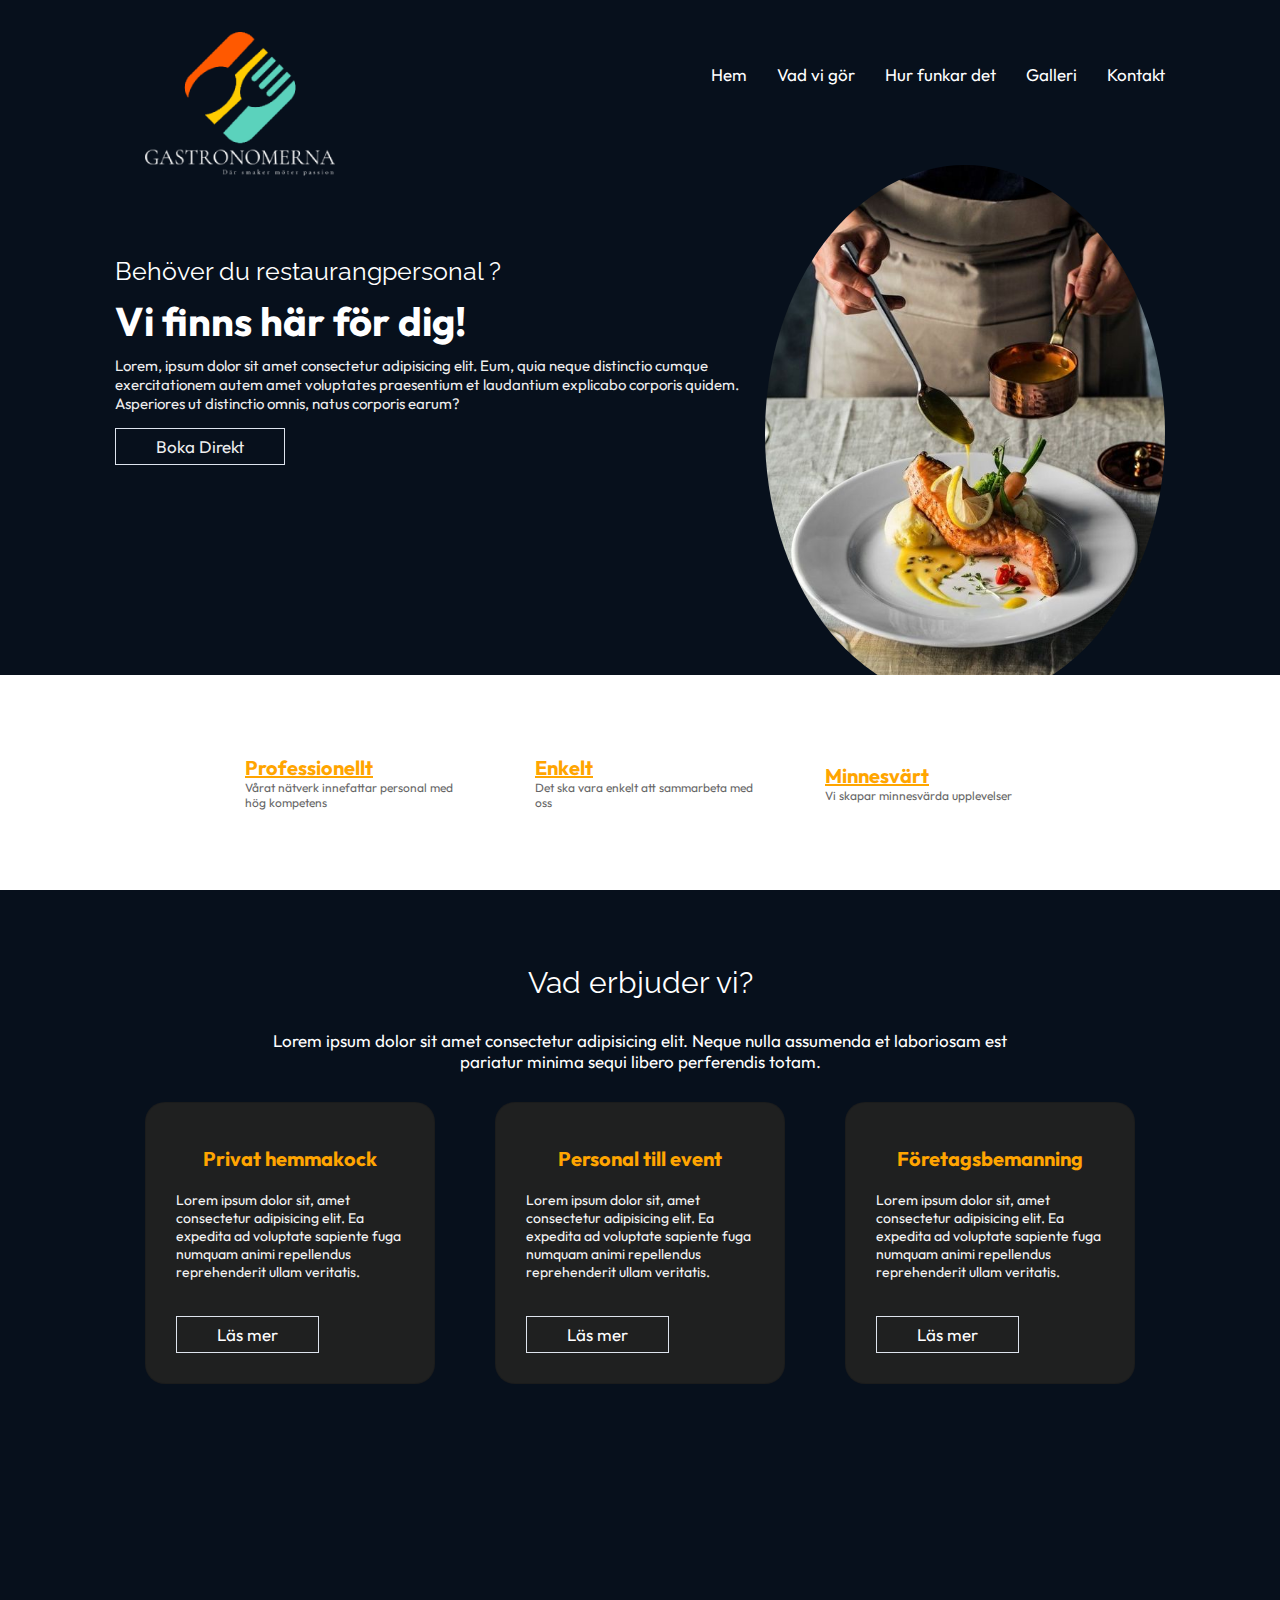
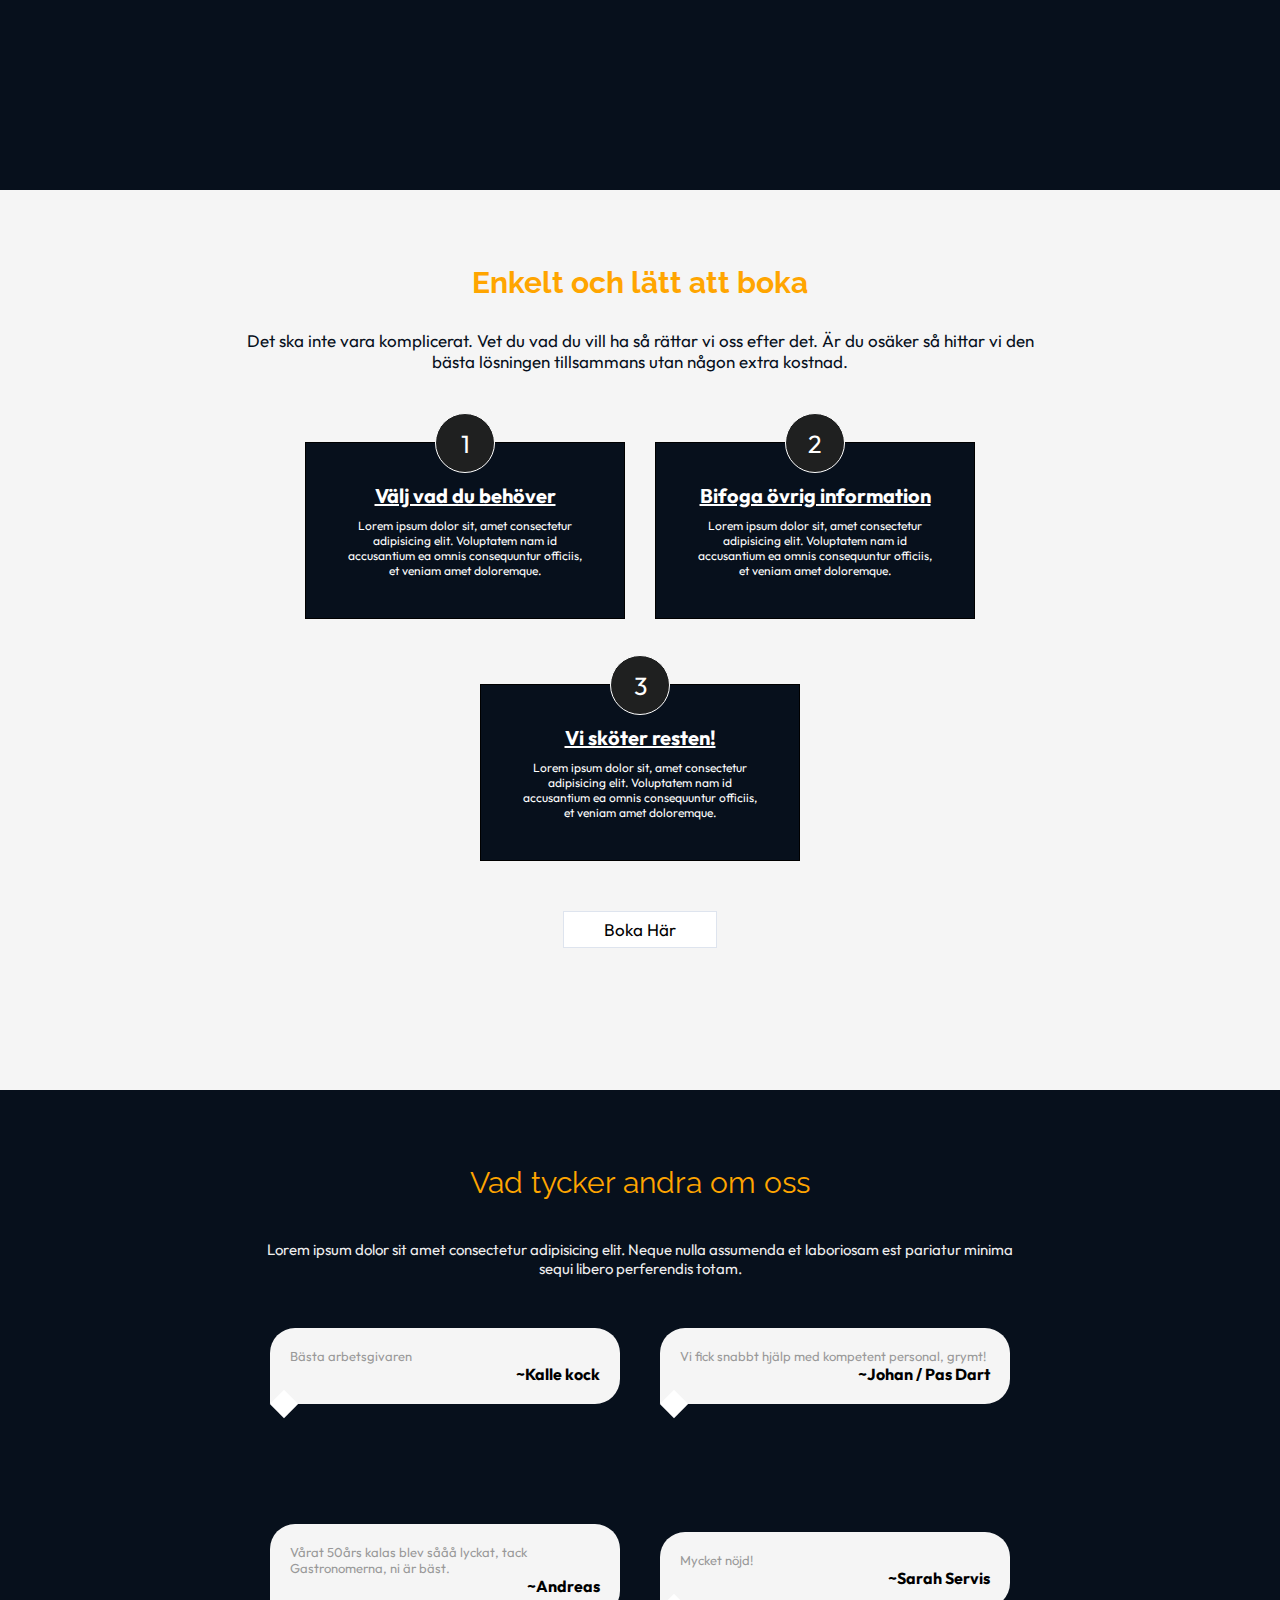
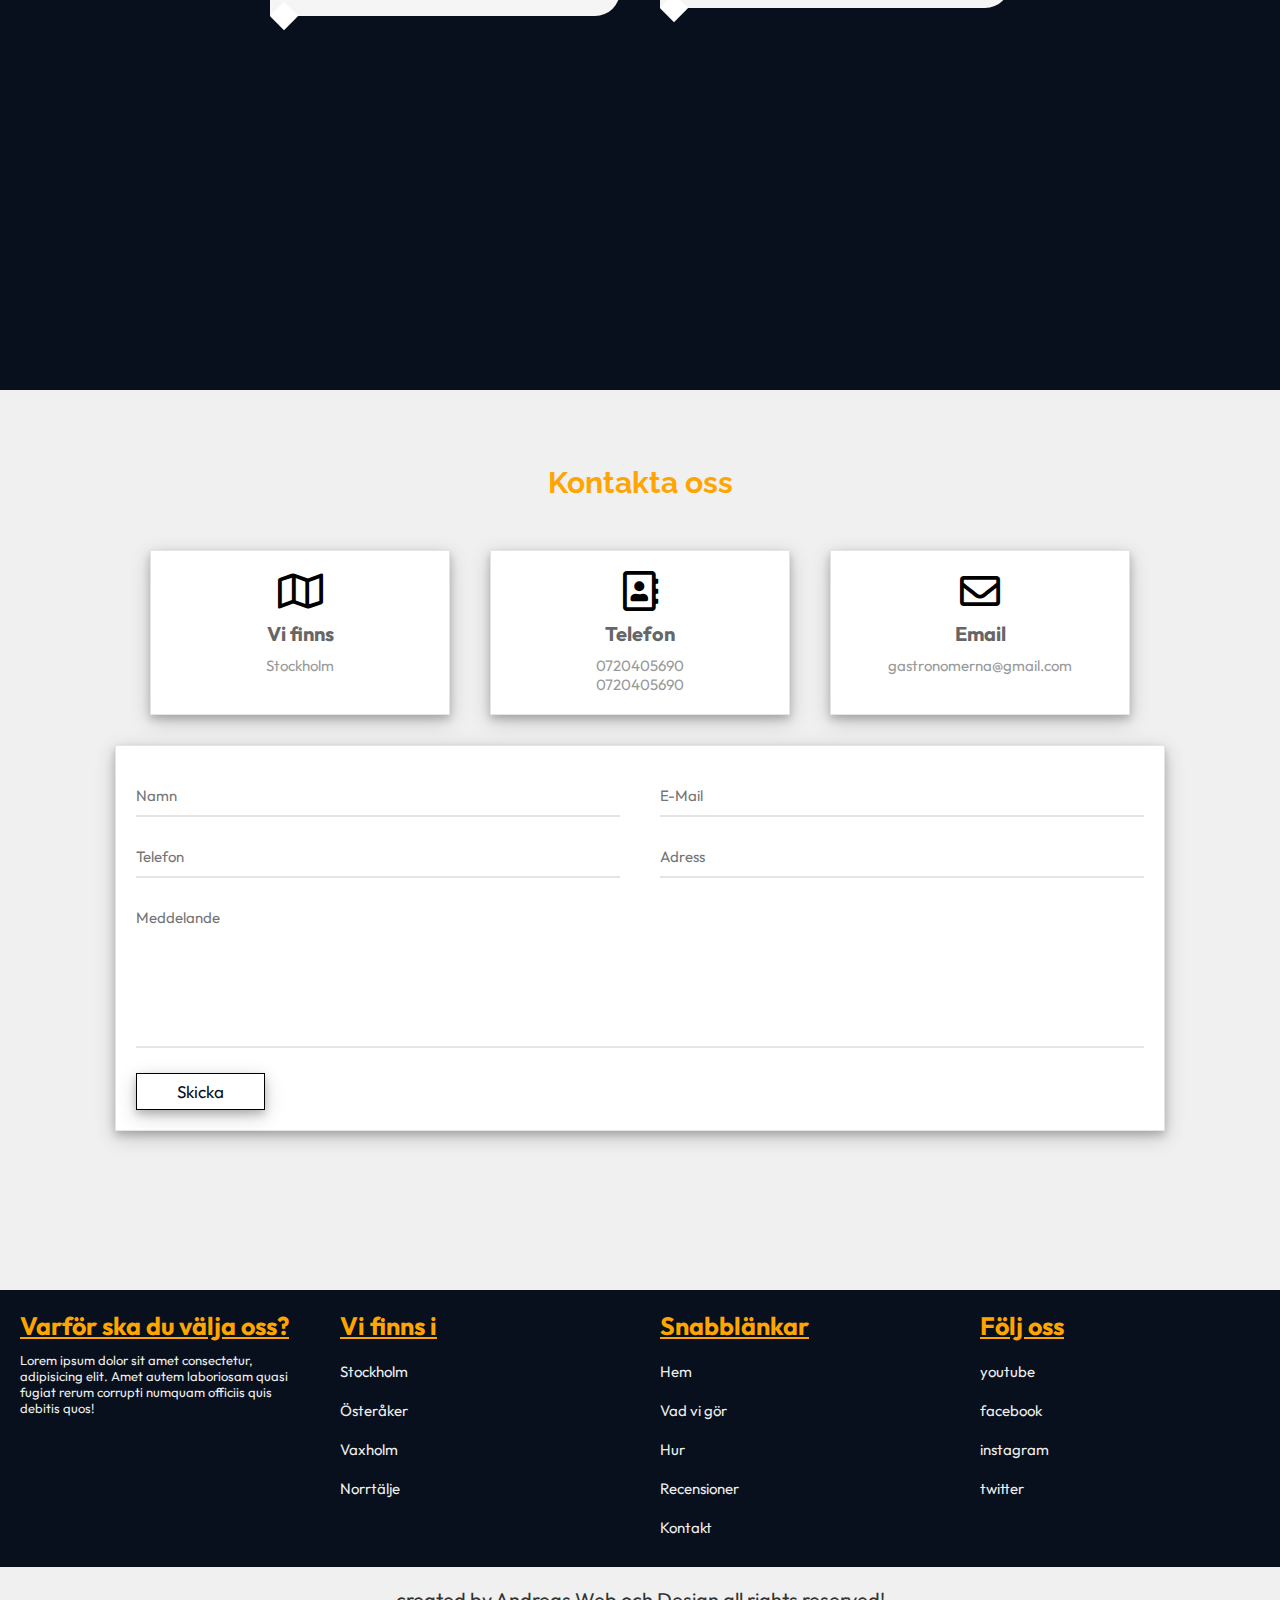
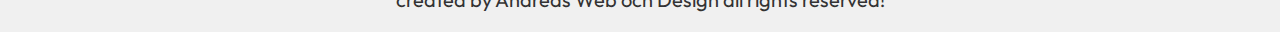
==== commit e4e84b1e: "Update index.html" ====
--- a/index.html
+++ b/index.html
@@ -319,7 +319,7 @@
 <script src="https://cdnjs.cloudflare.com/ajax/libs/jquery/3.6.0/jquery.min.js"></script>
 
 <!-- custom js file link  -->
-<script src="js/script.js"></script>
+<script src="script.js"></script>
 
 </body>
-</html>+</html>
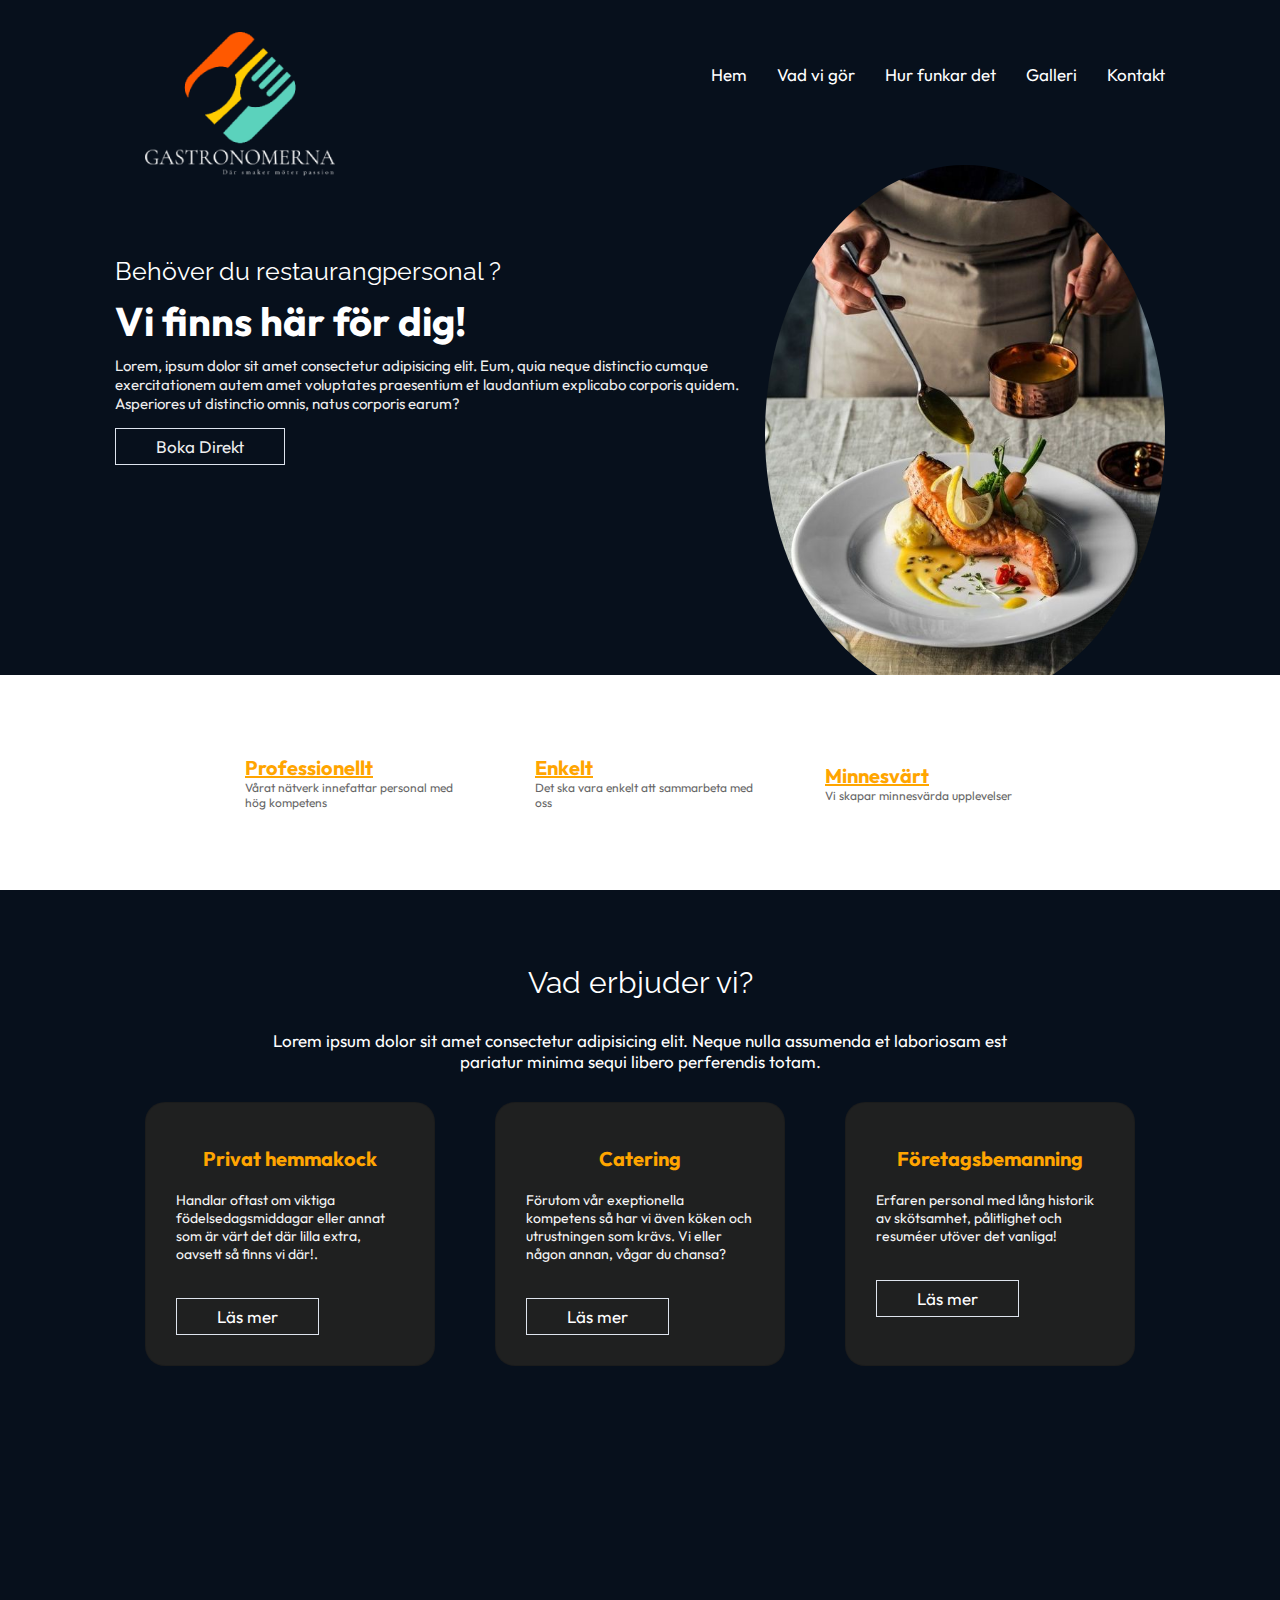
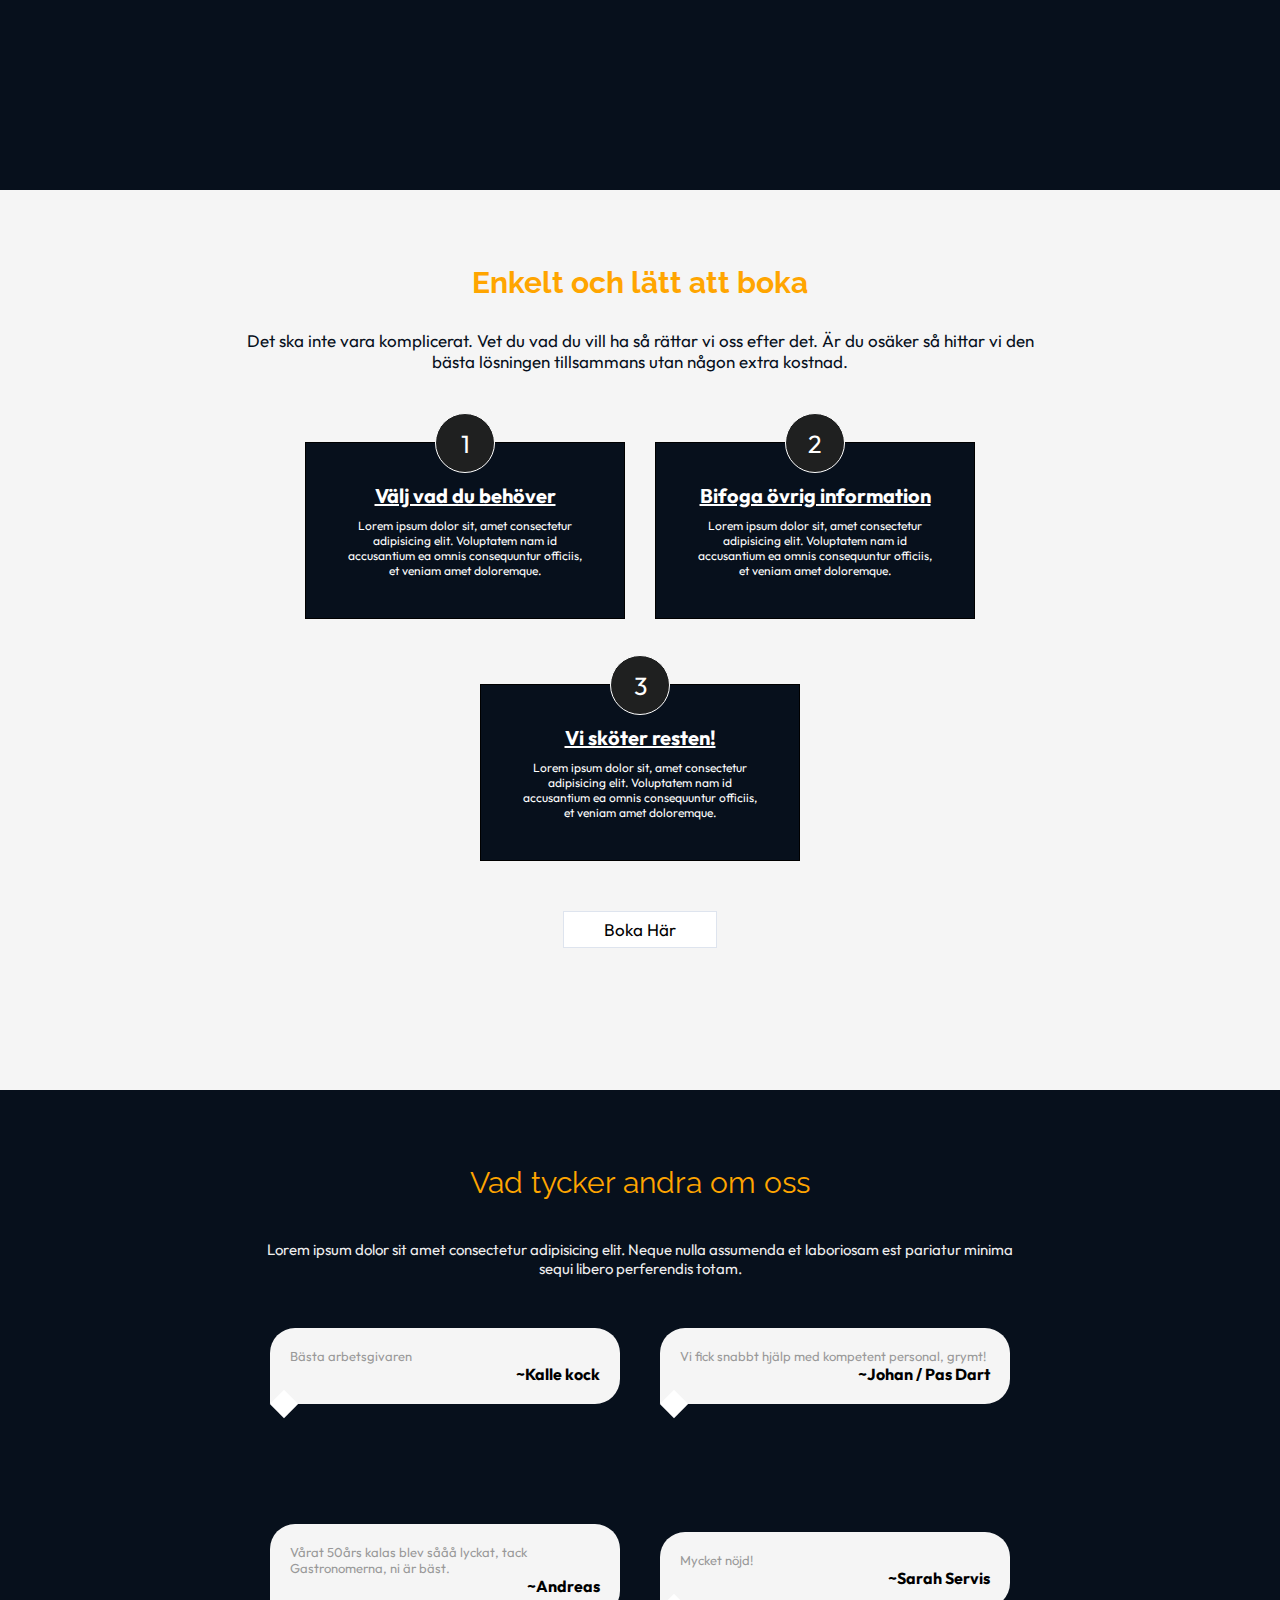
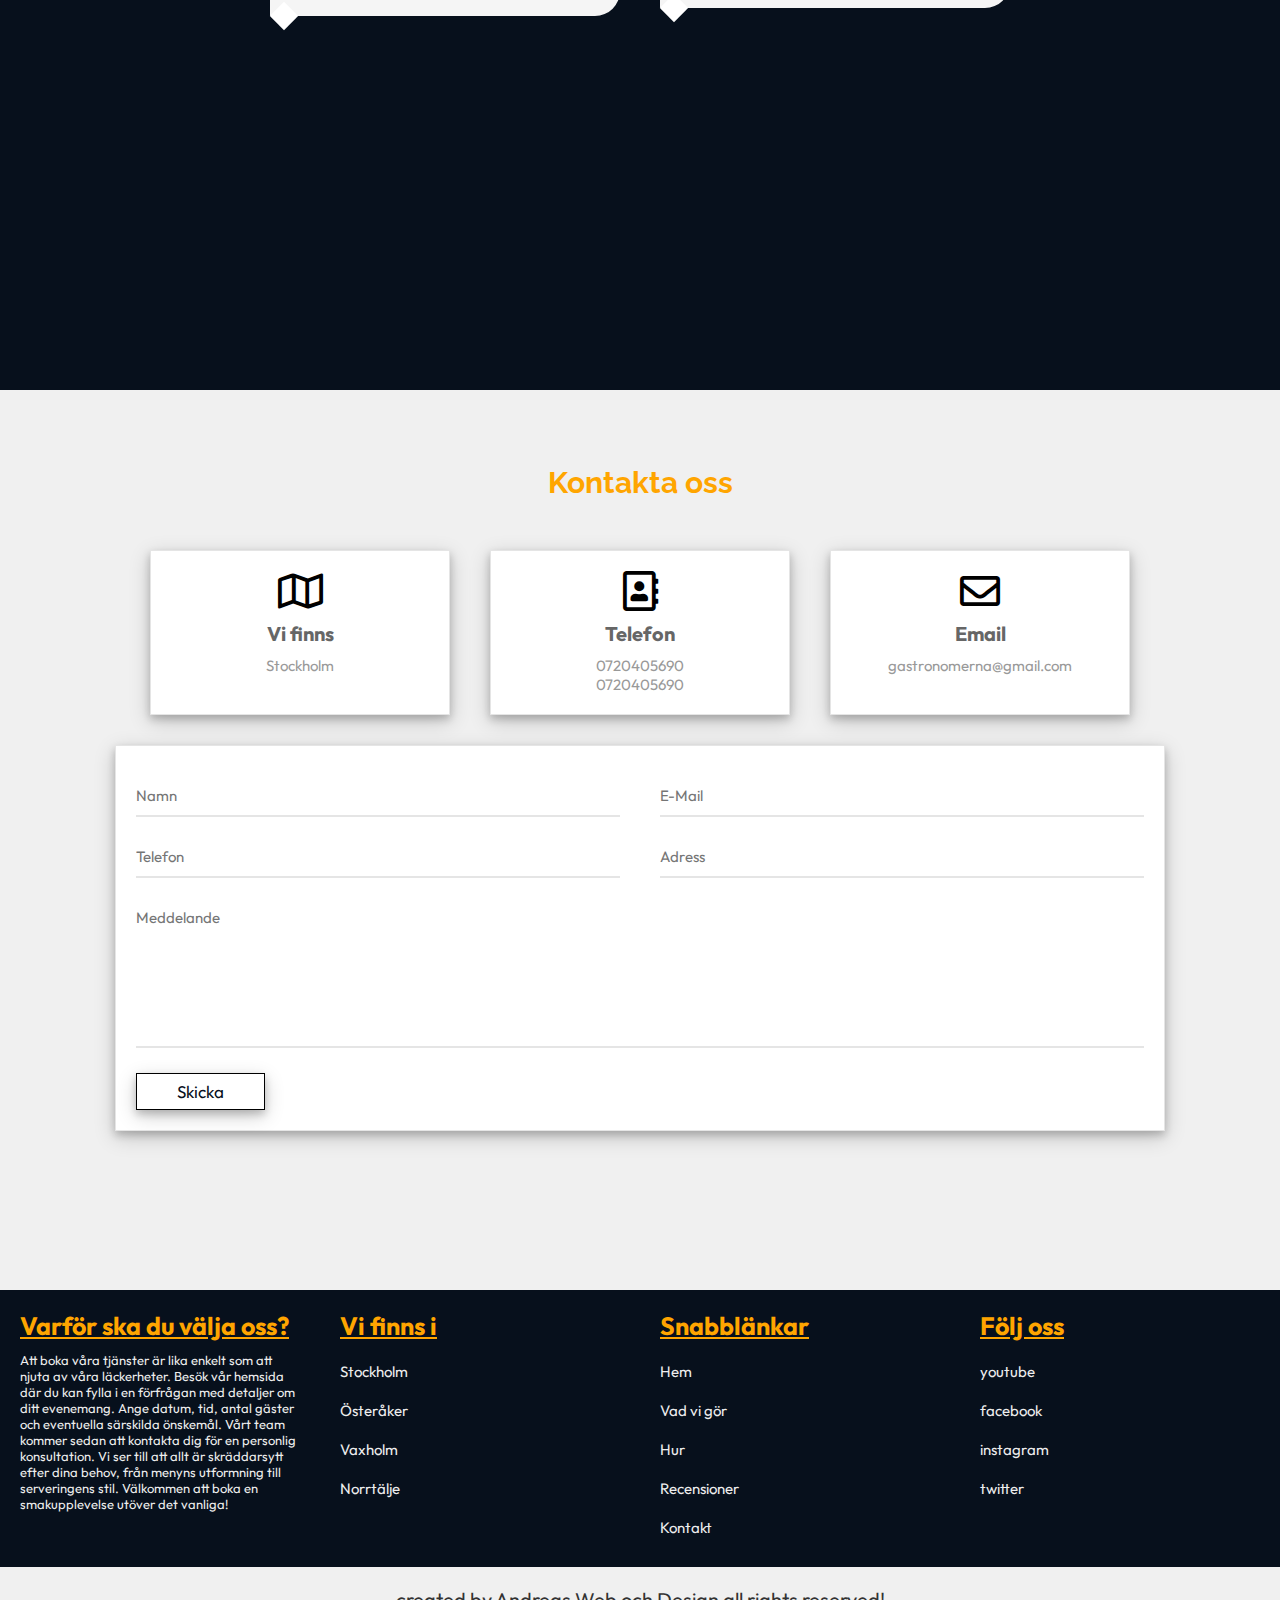
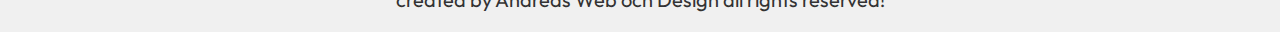
==== commit 469dbe01: "Add files via upload" ====
--- a/index.html
+++ b/index.html
@@ -20,7 +20,7 @@
     <img class="logo" src="images/Logo.png" alt="Logo">
     
 
-    <div id="menu" class="fas fa-bars"></div>
+    <div id="menu" class="fa fa-bars"></div>
 
     <nav class="navbar">
         <ul>
@@ -100,21 +100,21 @@
     <div class="box">
         <img src="images/icon5.svg" alt="">
         <h3>Privat hemmakock</h3>
-        <p>Lorem ipsum dolor sit, amet consectetur adipisicing elit. Ea expedita ad voluptate sapiente fuga numquam animi repellendus reprehenderit ullam veritatis.</p>
+        <p>Handlar oftast om viktiga födelsedagsmiddagar eller annat som är värt det där lilla extra, oavsett så finns vi där!.</p>
         <a href="#" class="btn">Läs mer</a>
     </div>
 
     <div class="box">
         <img src="images/icon1.svg" alt="">
-        <h3>Personal till event</h3>
-        <p>Lorem ipsum dolor sit, amet consectetur adipisicing elit. Ea expedita ad voluptate sapiente fuga numquam animi repellendus reprehenderit ullam veritatis.</p>
+        <h3>Catering</h3>
+        <p>Förutom vår exeptionella kompetens så har vi även köken och utrustningen som krävs. Vi eller någon annan, vågar du chansa?</p>
         <a href="#" class="btn">Läs mer</a>
     </div>
 
     <div class="box">
         <img src="images/icon3.svg" alt="">
         <h3>Företagsbemanning</h3>
-        <p>Lorem ipsum dolor sit, amet consectetur adipisicing elit. Ea expedita ad voluptate sapiente fuga numquam animi repellendus reprehenderit ullam veritatis.</p>
+        <p>Erfaren personal med lång historik av skötsamhet, pålitlighet och resuméer utöver det vanliga!</p>
         <a href="#" class="btn">Läs mer</a>
     </div>
 
@@ -250,7 +250,7 @@
 
         <div class="box">
             <h3>Varför ska du välja oss?</h3>
-            <p>Lorem ipsum dolor sit amet consectetur, adipisicing elit. Amet autem laboriosam quasi fugiat rerum corrupti numquam officiis quis debitis quos!</p>
+            <p>Att boka våra tjänster är lika enkelt som att njuta av våra läckerheter. Besök vår hemsida där du kan fylla i en förfrågan med detaljer om ditt evenemang. Ange datum, tid, antal gäster och eventuella särskilda önskemål. Vårt team kommer sedan att kontakta dig för en personlig konsultation. Vi ser till att allt är skräddarsytt efter dina behov, från menyns utformning till serveringens stil. Välkommen att boka en smakupplevelse utöver det vanliga!</p>
         </div>
 
         <div class="box">
@@ -315,11 +315,13 @@
 
 
 
-<!-- jquery cdn link  -->
-<script src="https://cdnjs.cloudflare.com/ajax/libs/jquery/3.6.0/jquery.min.js"></script>
+<!-- jquery cdn link 
+<script src="https://cdnjs.cloudflare.com/ajax/libs/jquery/3.6.0/jquery.min.js"></script> 
+ -->
+<script src="https://code.jquery.com/jquery-3.6.0.min.js"></script>
 
 <!-- custom js file link  -->
 <script src="script.js"></script>
 
 </body>
-</html>
+</html>--- a/style.css
+++ b/style.css
@@ -75,9 +75,10 @@
     font-size: 1.7rem;
     
     color:svart;
-    width:80rem;
+    max-width:80rem;
     margin:0 auto;
     text-align: center;
+    word-wrap: wrap;
 }
 
 header{
@@ -369,6 +370,8 @@
     border:.1rem solid rgb(0, 0, 0);
     margin-top: 5rem;
     width:32rem;
+    border-radius: ;
+    flex-wrap: wrap;
 }
 
 .process .box-container .box span{
@@ -397,6 +400,7 @@
     color:white;
     font-size: 1.2rem;
     padding:1rem;
+    flex-wrap: wrap;
 }
 
 .process .btn{
@@ -406,9 +410,9 @@
 }
 
 .process .btn:hover{
-    opacity: .8;
-    background-color: black;
-    color: white;
+    opacity: none;
+    background-color: #07101c;
+    color: orange;
 }
 
 .review{
@@ -736,7 +740,7 @@
         position: fixed;
         top:6.5rem; left:0;
         width:100%;
-        background:#fff;
+        background:#07101c;
         border-top: .2rem solid rgba(0,0,0,.1);
         transform:scaleY(0);
         transform-origin: top;
@@ -760,12 +764,13 @@
     }
 
     .fa-times{
-        transform:rotate(180deg);
+        transform:rotate(90deg);
     }
 
     header .navbar.nav-toggle{
         transform:scaleY(1);
         opacity: 1;
+        display: block;
     }
 
     .home .image{
@@ -777,6 +782,7 @@
     }
 
 }
+
 
 @media (max-width:550px){
 
@@ -806,4 +812,17 @@
         width:100%;
     }
 
-}
+}@media (max-width: 768px) {
+    #menu {
+        display: block;
+    }
+
+    .navbar {
+        display: none;
+    }
+
+    .navbar.nav-toggle {
+        display: block;
+    }
+
+}
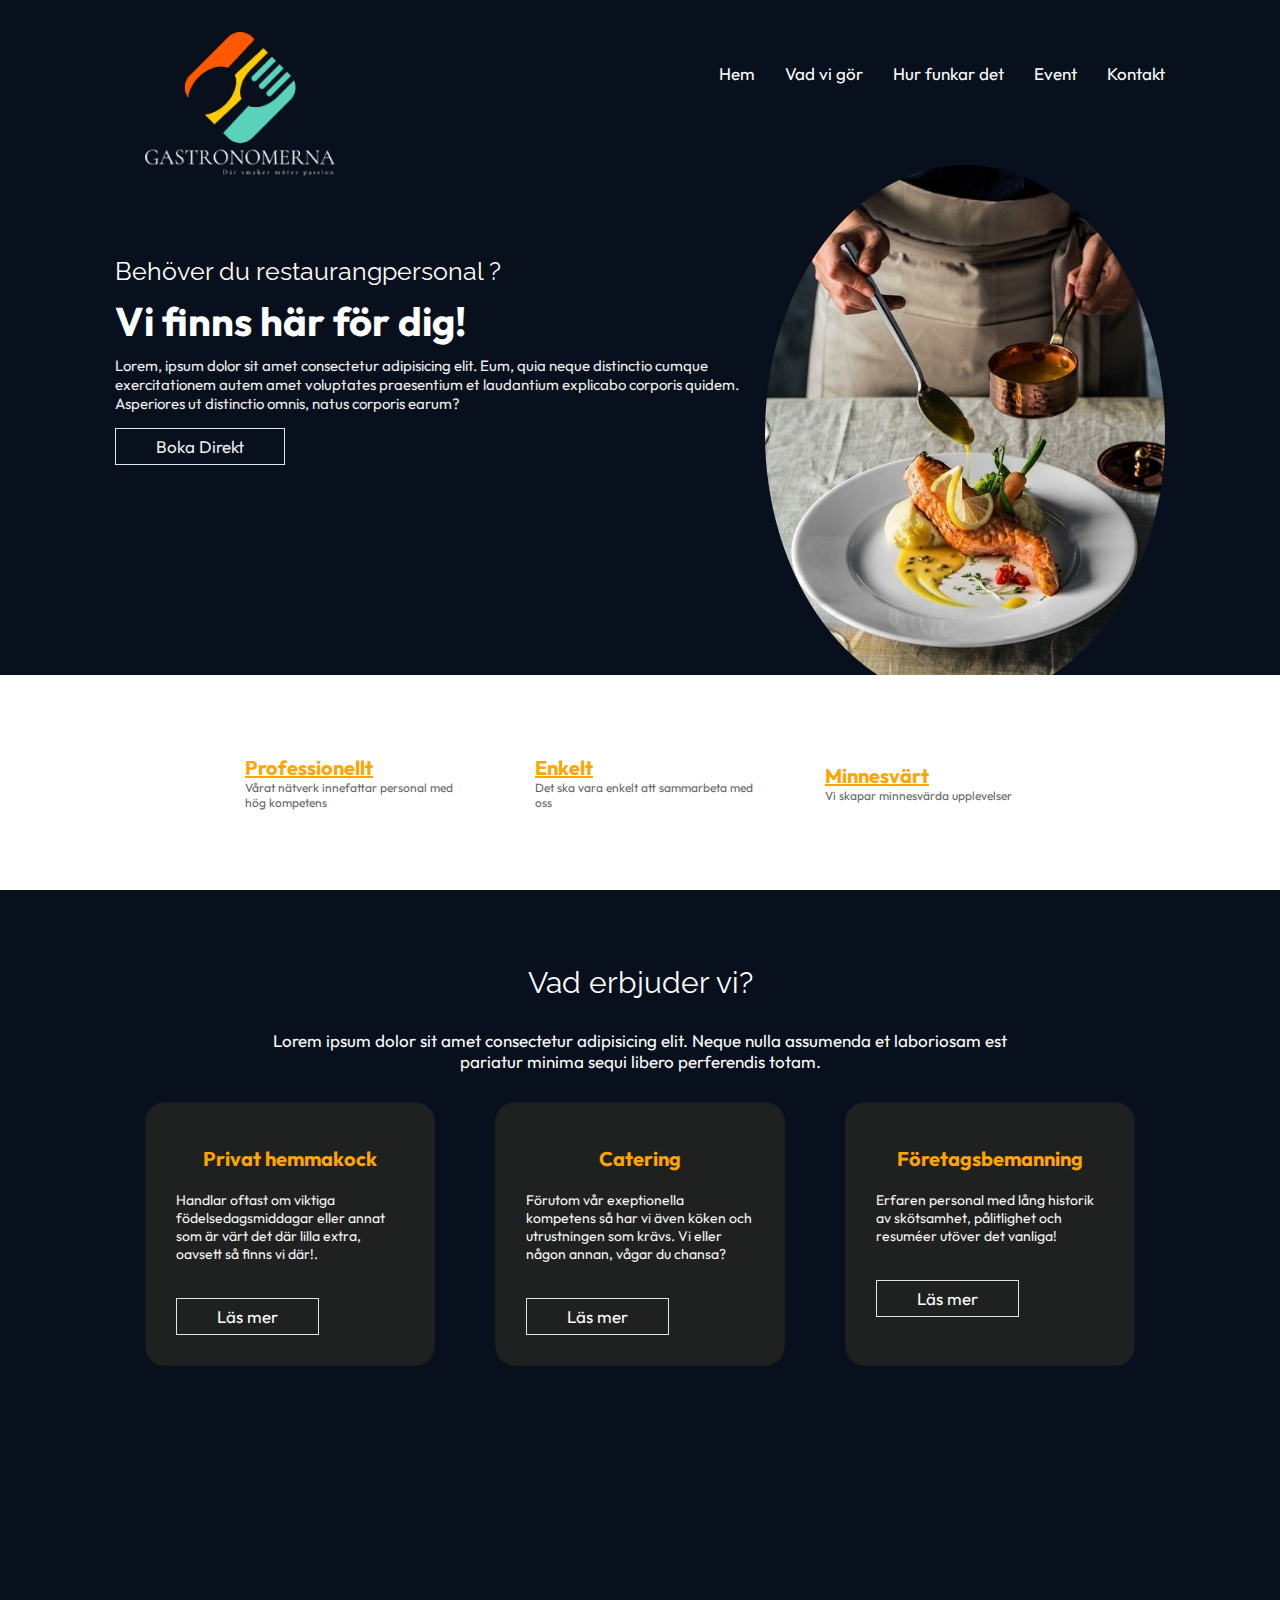
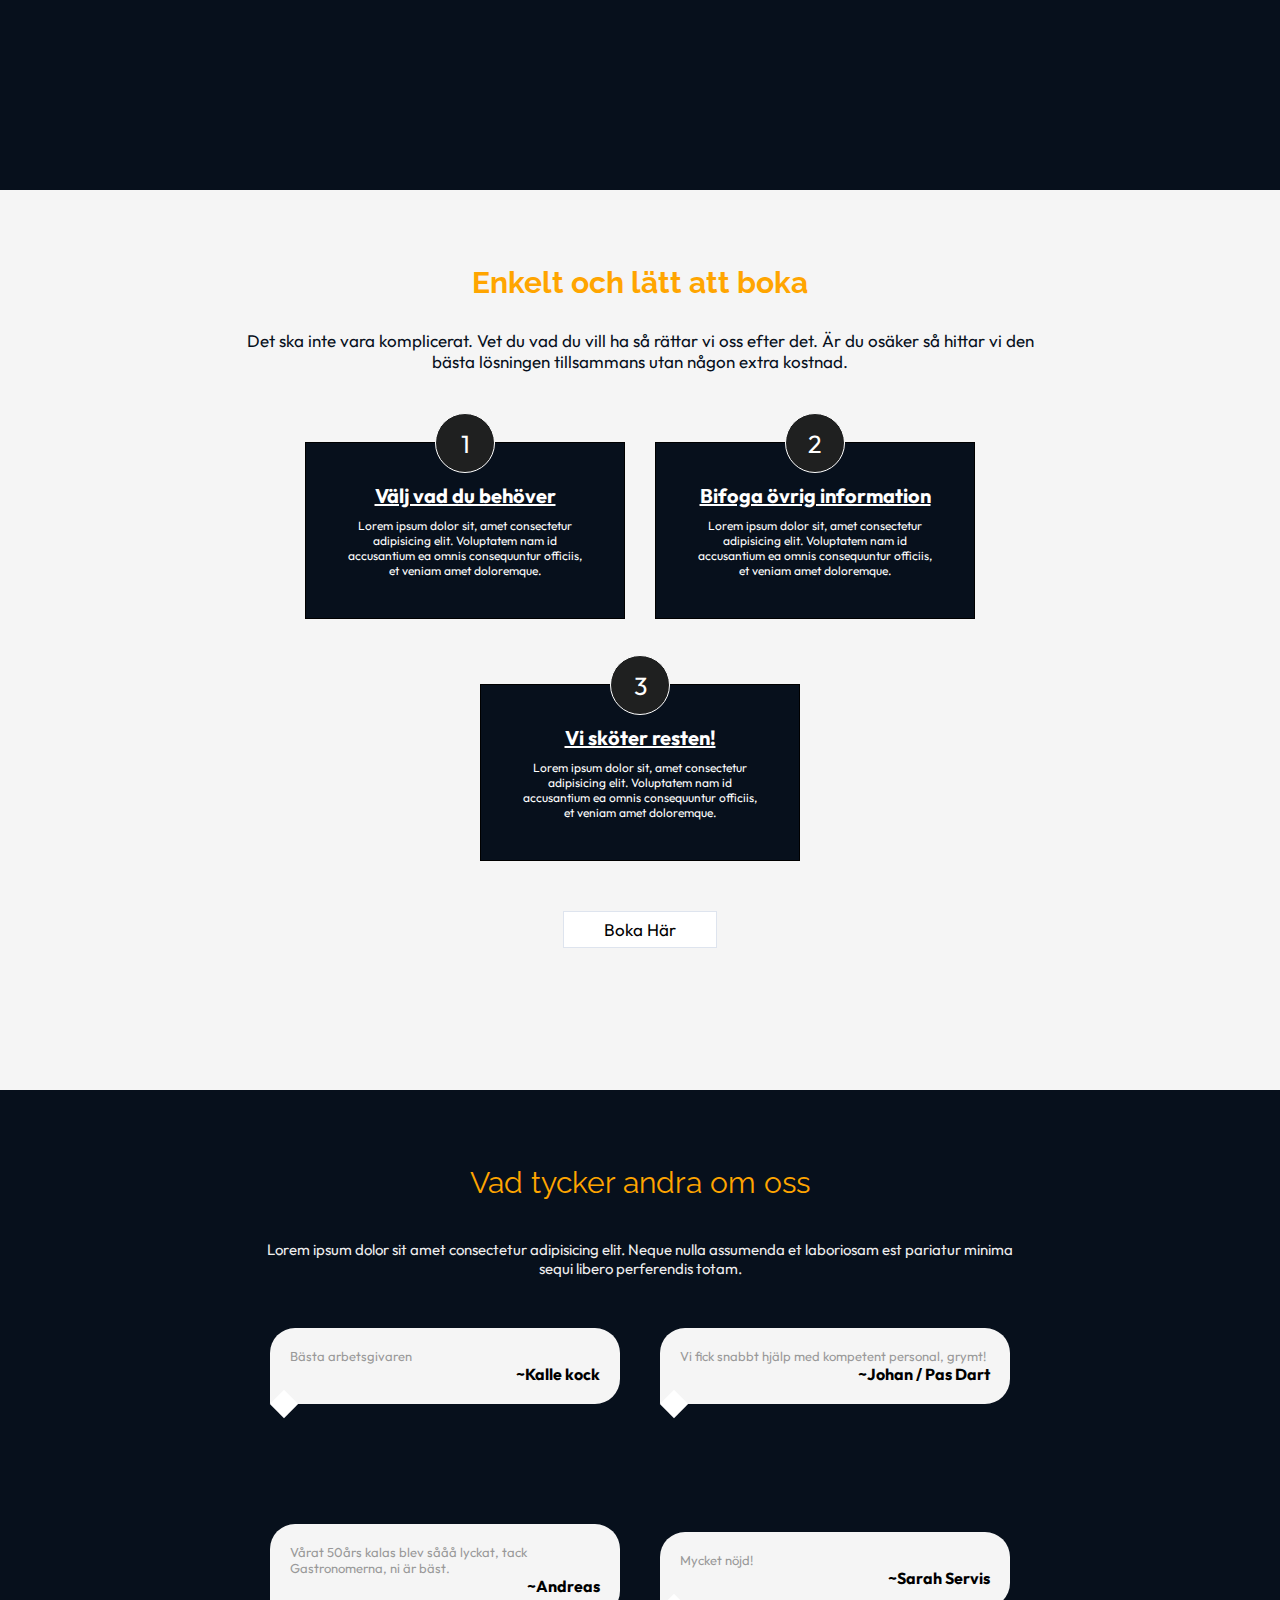
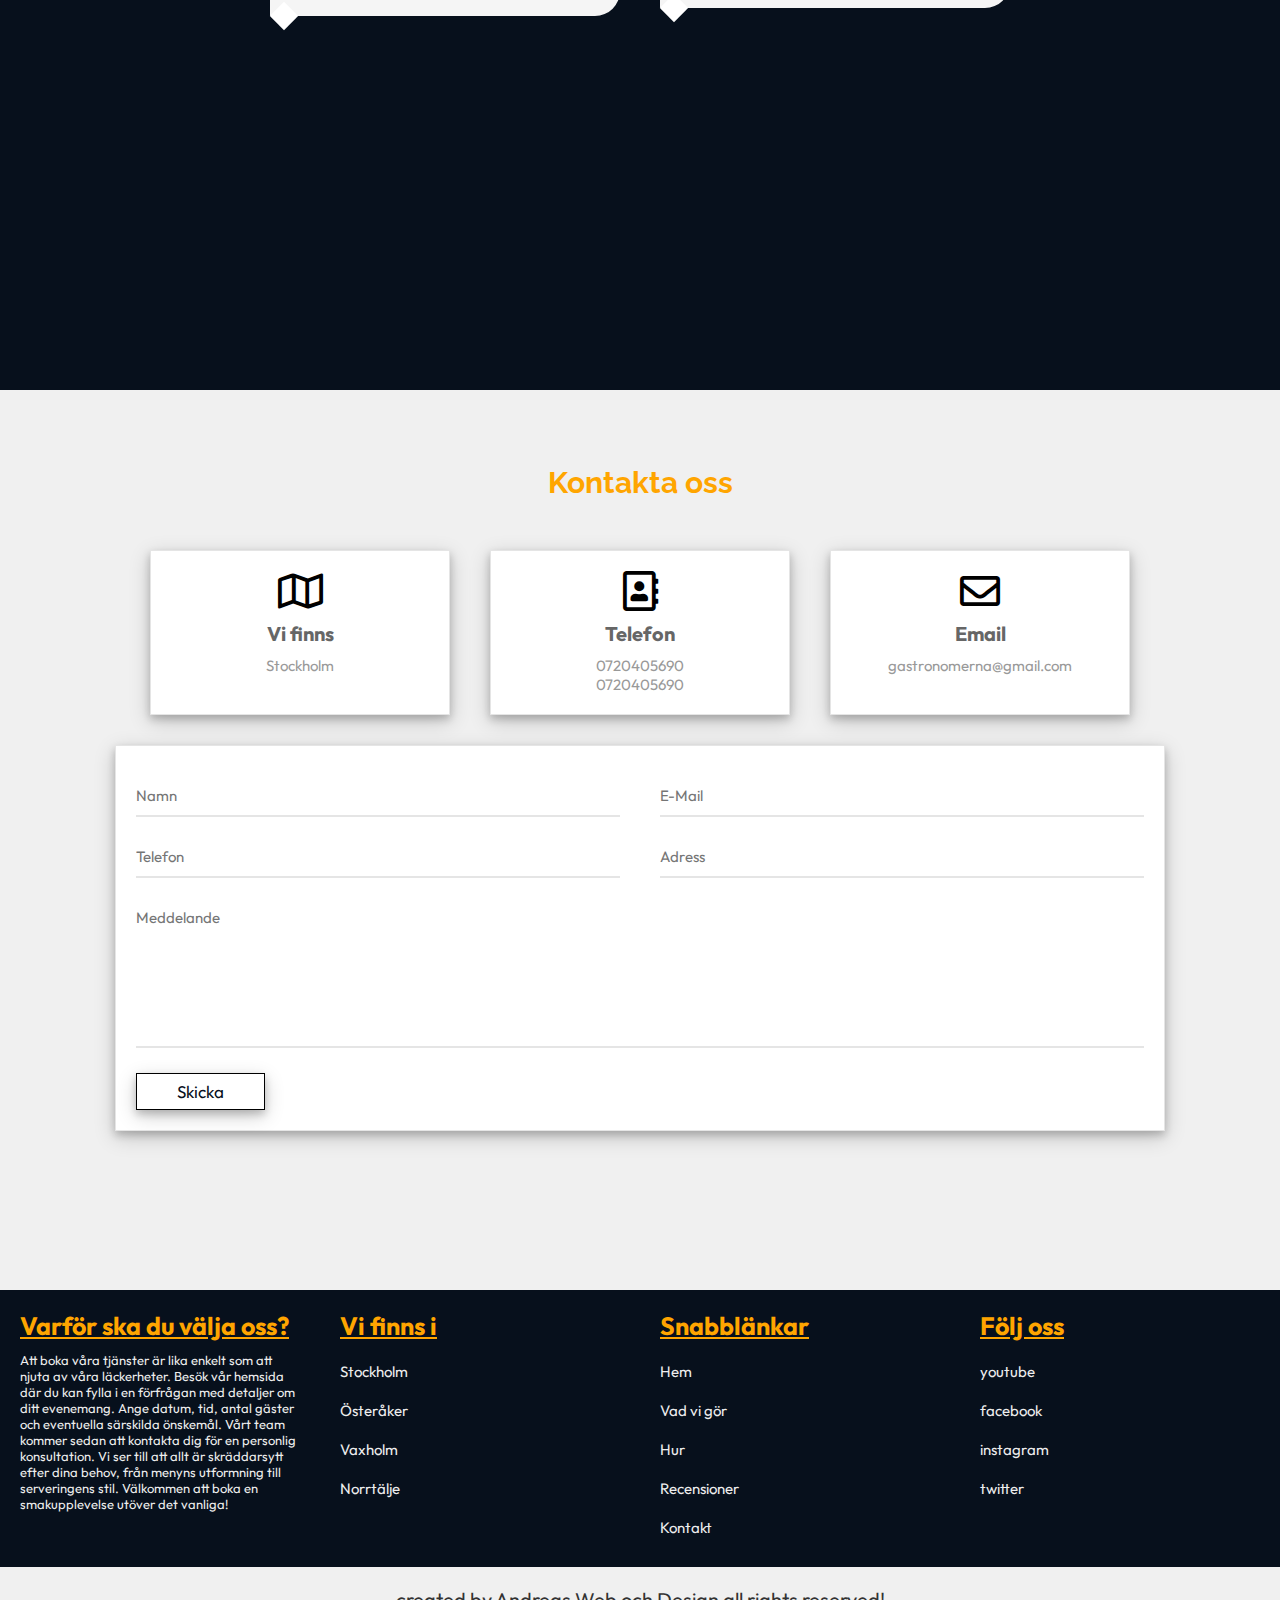
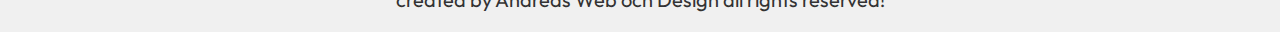
==== commit e331e789: "Update index.html" ====
--- a/index.html
+++ b/index.html
@@ -27,7 +27,7 @@
             <li><a class="active" href="index.html">Hem</a></li>
             <li><a href="vadvigor.html">Vad vi gör</a></li>
             <li><a href="hurfunkardet.html">Hur funkar det</a></li>
-            <li><a href="galleri.html">Galleri</a></li>
+            <li><a href="event.html">Event</a></li>
             <li><a href="kontakt.html">Kontakt</a></li>
         </ul>
     </nav>
@@ -324,4 +324,4 @@
 <script src="script.js"></script>
 
 </body>
-</html>+</html>
